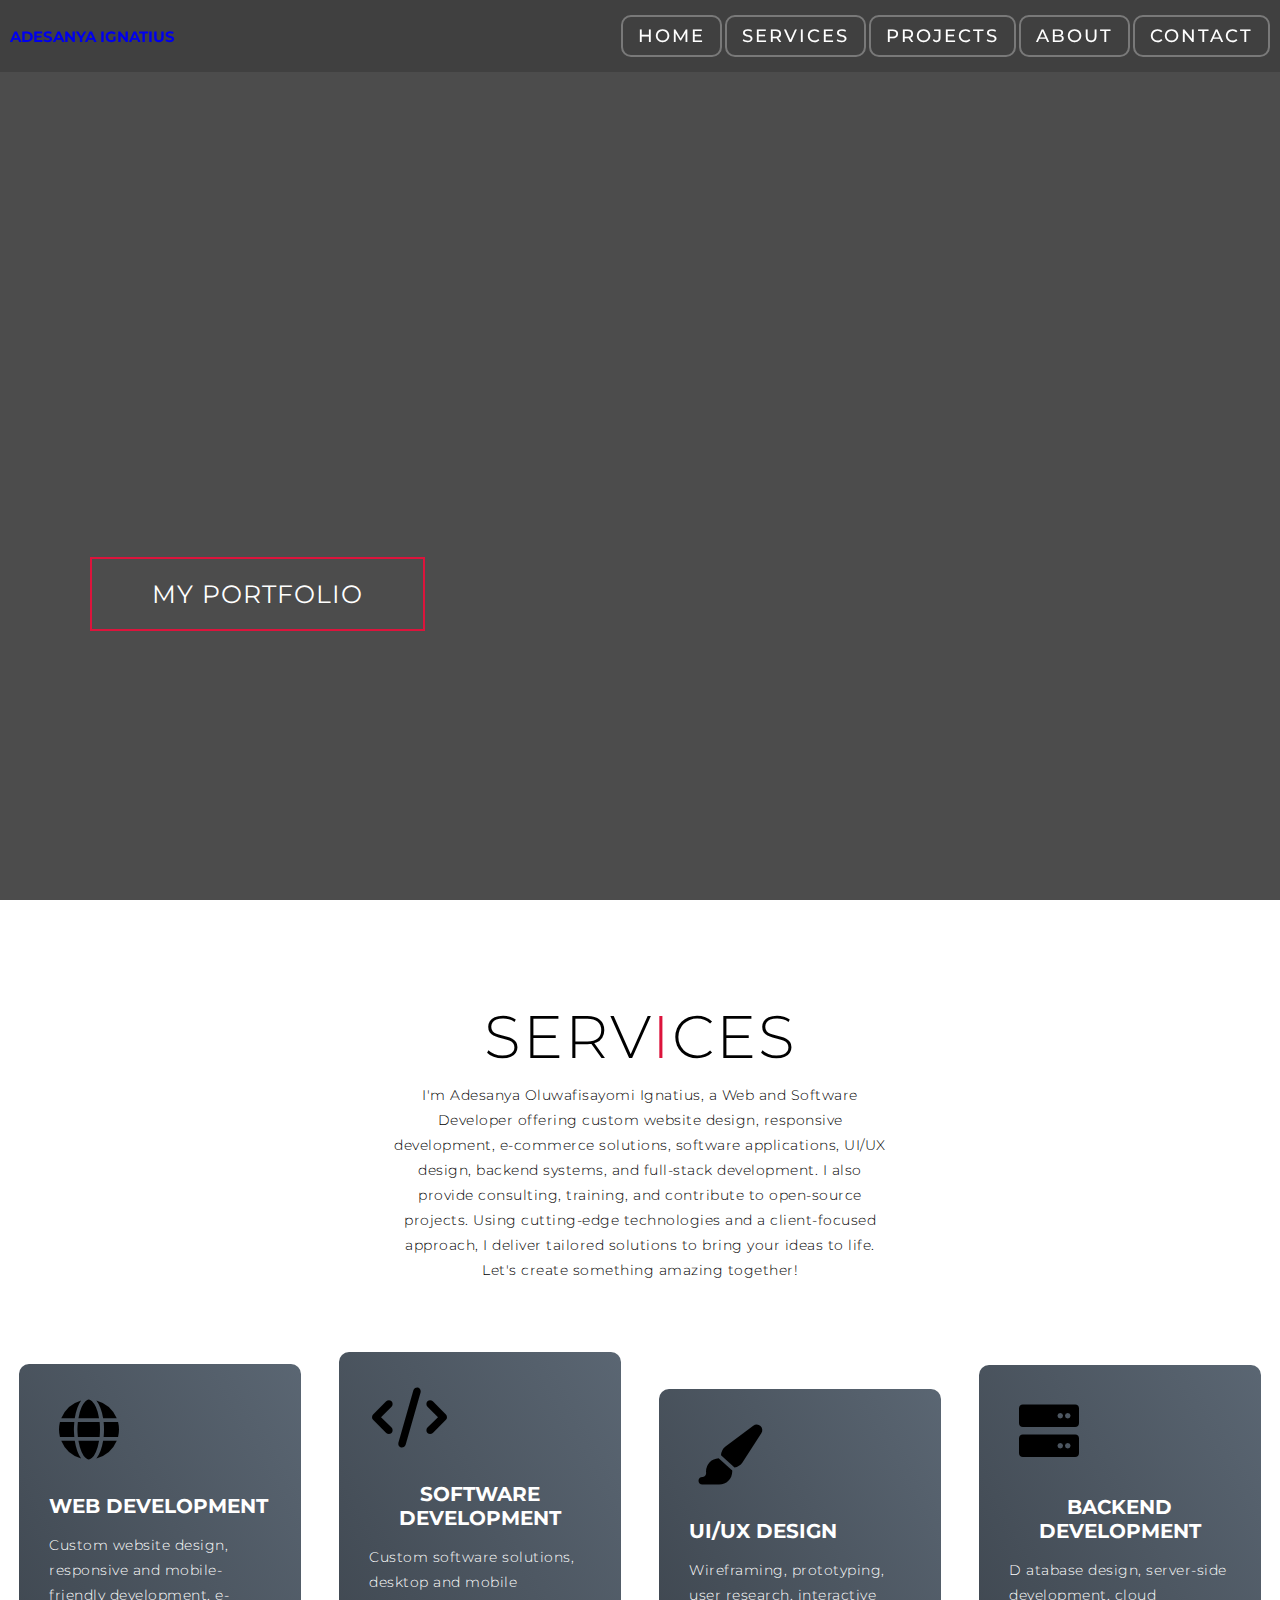
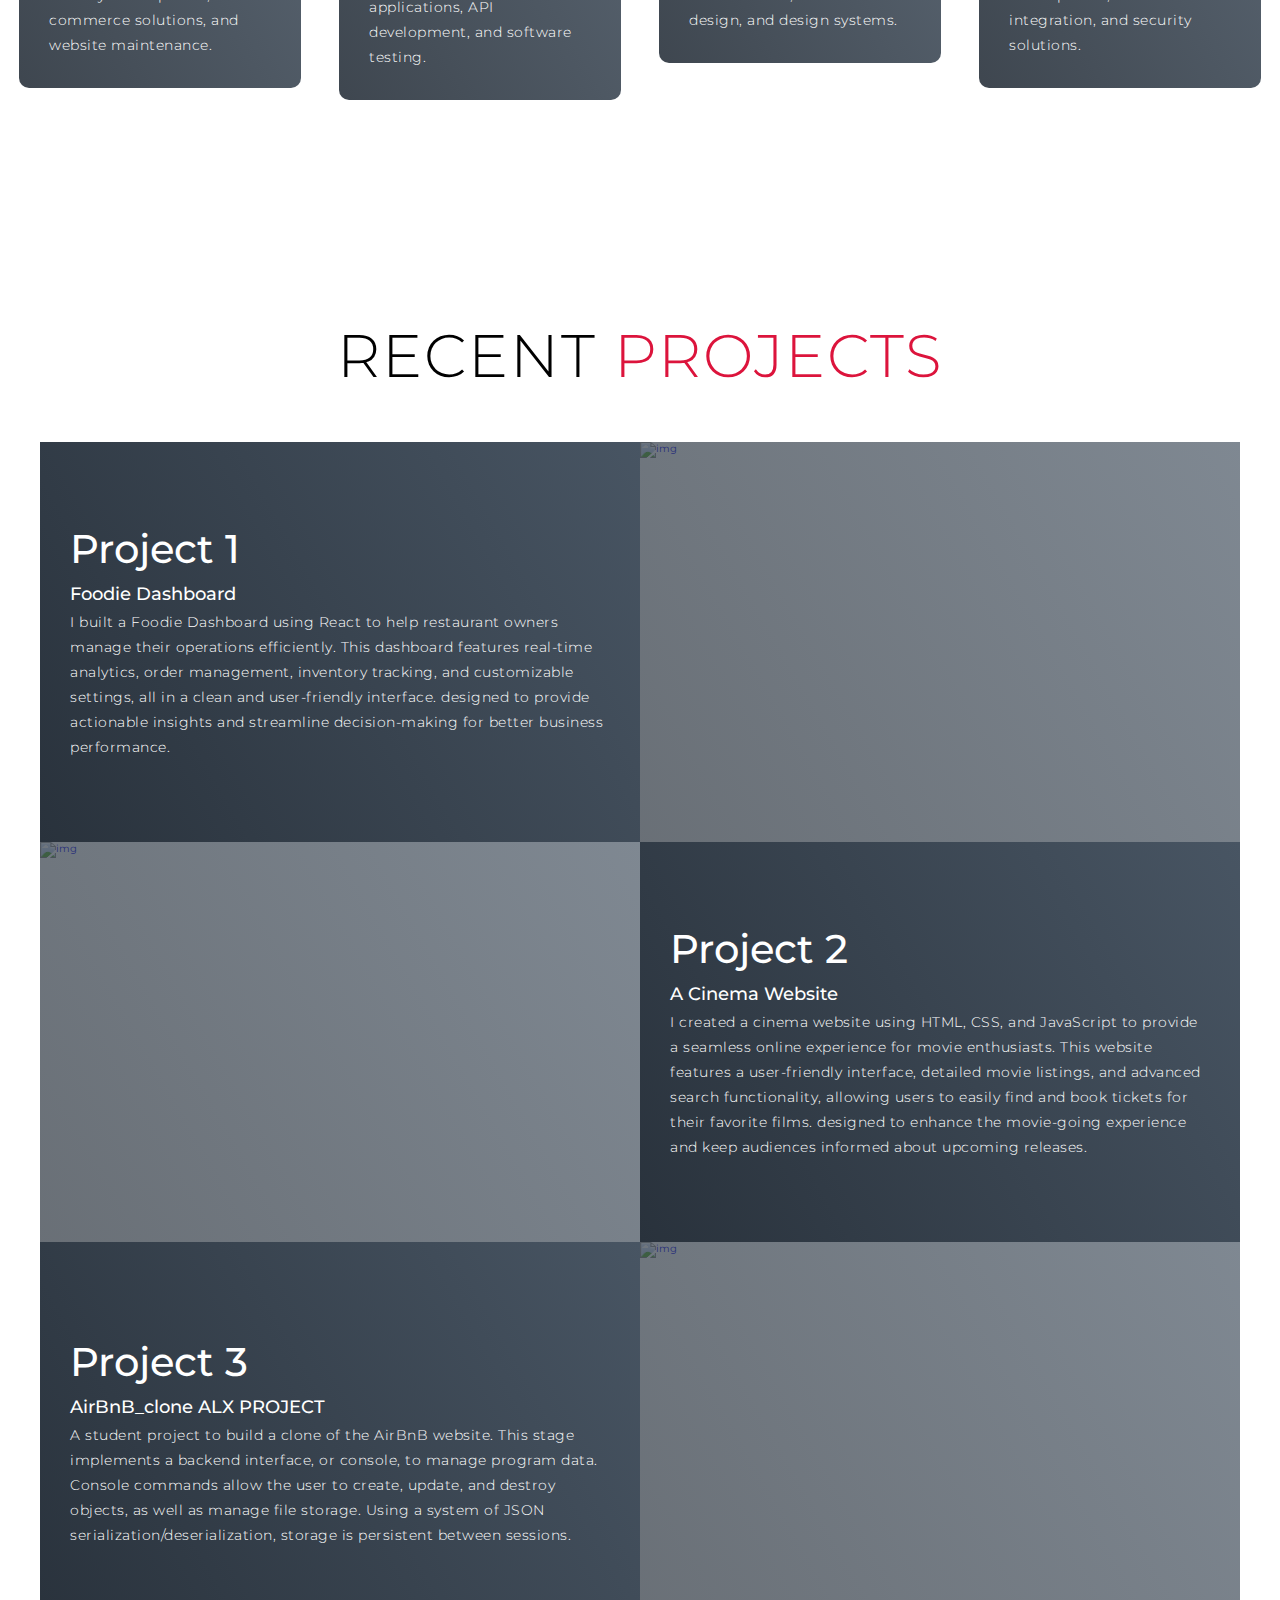
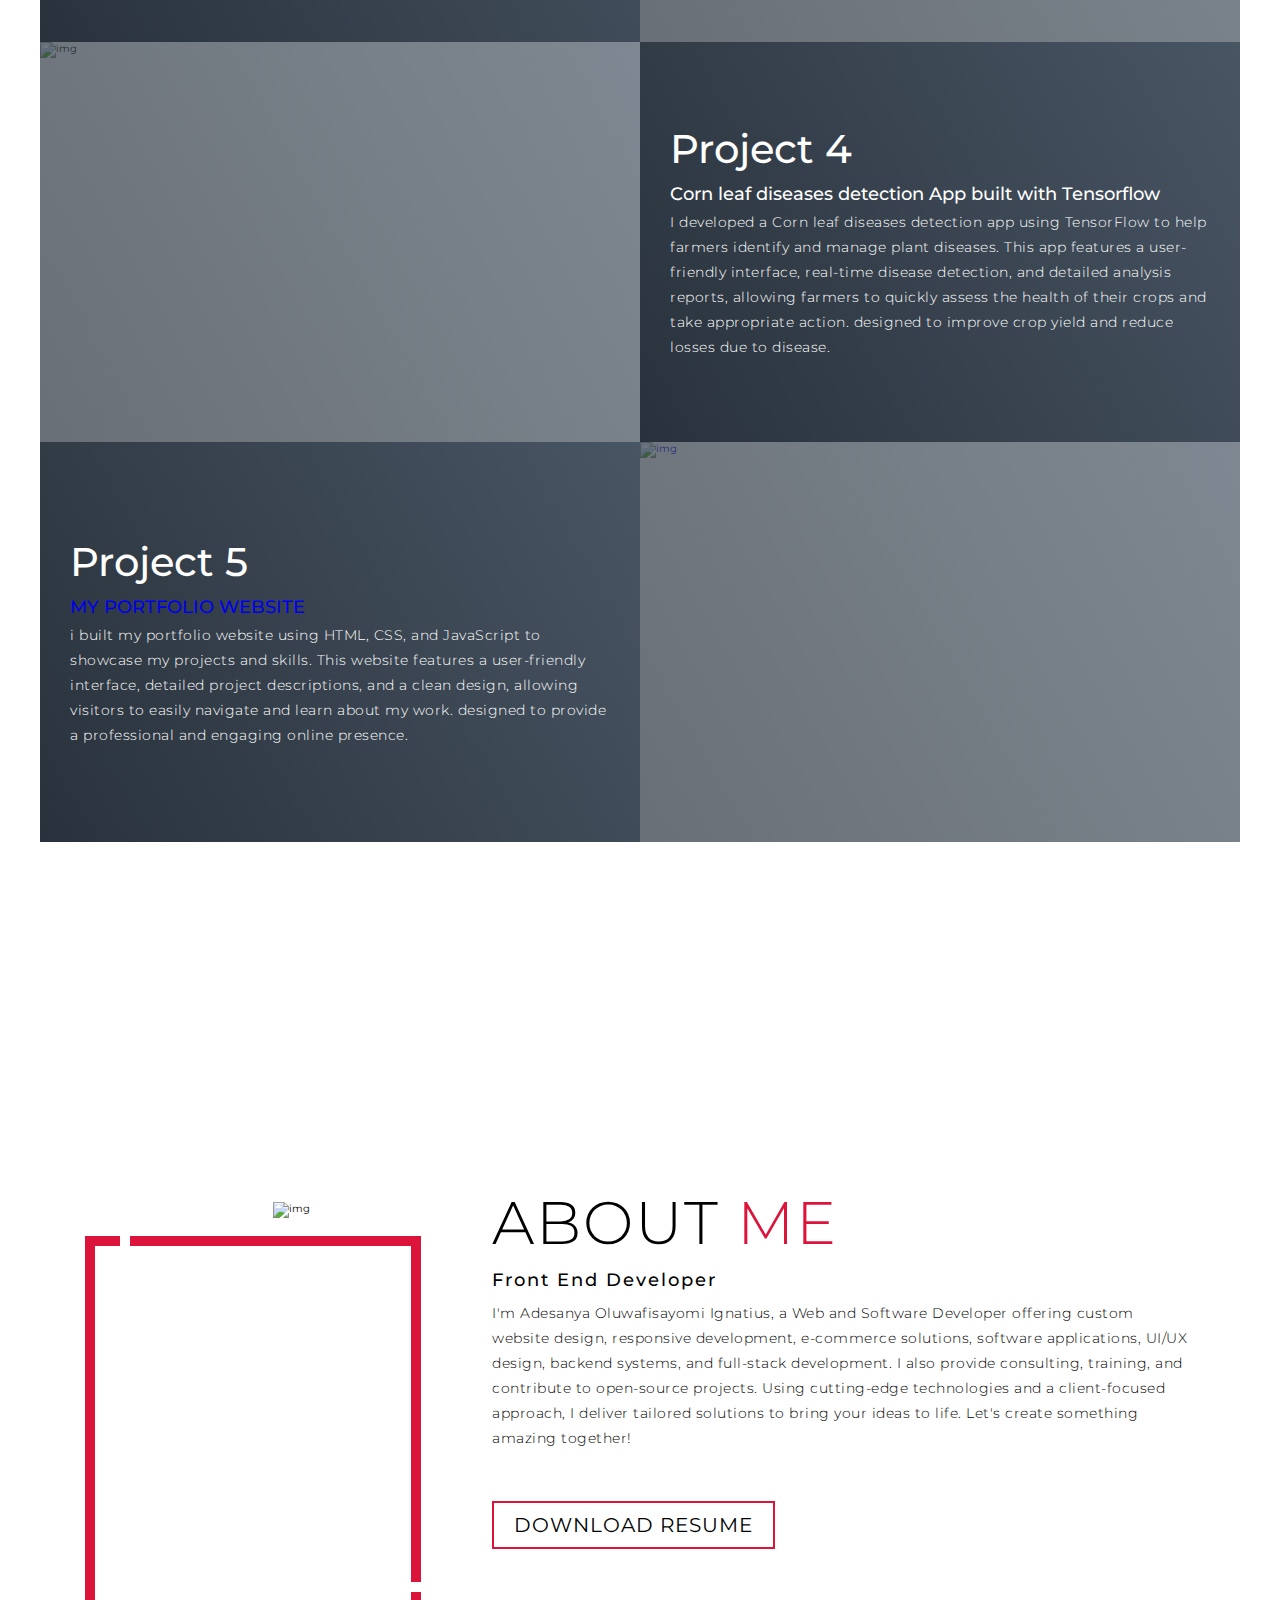
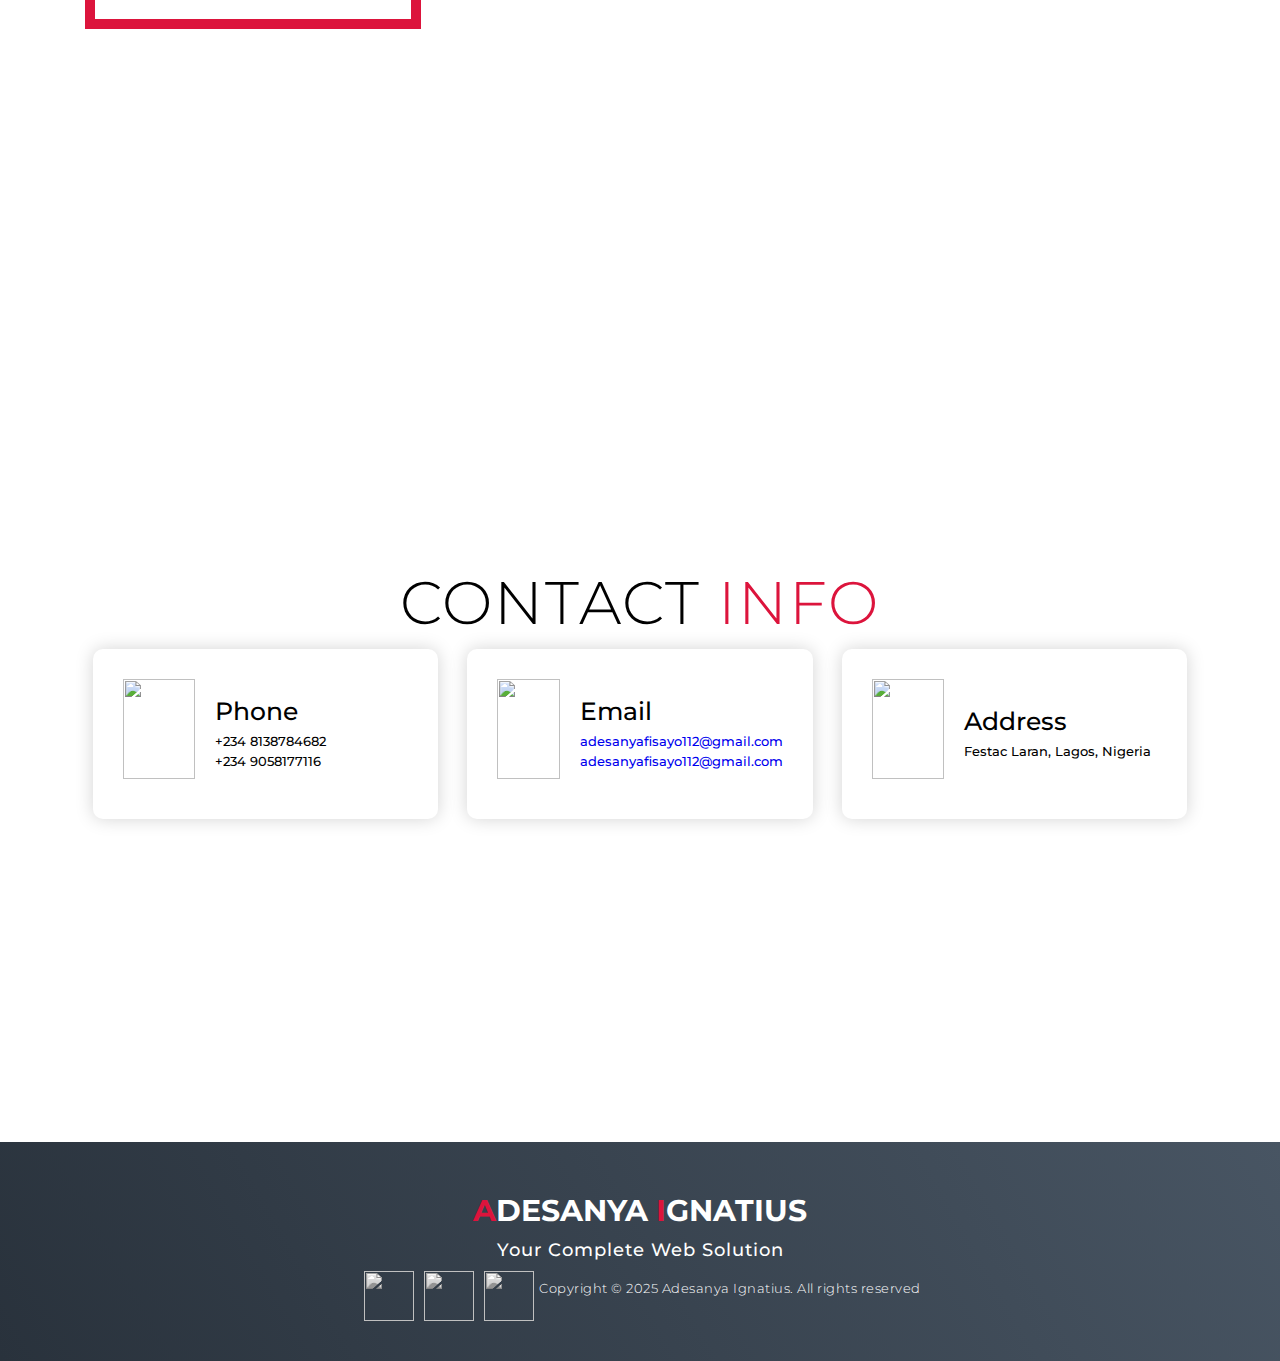
==== index.html @ ddc1a71b "Add files via upload" ====
<!DOCTYPE html>
<html lang="en">

<head>
  <meta charset="UTF-8">
  <meta name="viewport" content="width=device-width, initial-scale=1.0">
  <link rel="stylesheet" href="style.css">
  <link rel="stylesheet" href="https://cdnjs.cloudflare.com/ajax/libs/font-awesome/6.0.0-beta3/css/all.min.css">
  <title>My Website</title>
</head>

<body>
  <!-- Header -->
  <section id="header">
    <div class="header container">
      <div class="nav-bar">
        <div class="brand">
          <a href="#hero">
            <h2 class="namer">ADESANYA IGNATIUS</h2>
          </a>
        </div>
        <div class="nav-list">
          <div class="hamburger">
            <div class="bar">
              
            </div>
          </div>
          <ul>
            <li><a href="#hero" data-after="Home">Home</a></li>
            <li><a href="#services" data-after="Service">Services</a></li>
            <li><a href="#projects" data-after="Projects">Projects</a></li>
            <li><a href="#about" data-after="About">About</a></li>
            <li><a href="#contact" data-after="Contact">Contact</a></li>
          </ul>
        </div>
      </div>
    </div>
  </section>
  <!-- End Header -->


  <!-- Hero Section  -->
  <section id="hero">
    <div class="hero container">
      <div>
        <h1>Hello, <span></span></h1>
        <h1>My Name is <span></span></h1>
        <h1>Adesanya Ignatius</h1>
        <a href="#projects" type="button" class="cta">My Portfolio</a>
      </div>
    </div>
  </section>
  <!-- End Hero Section  -->

  <!-- Service Section -->
  <section id="services">
    <div class="services container">
      <div class="service-top">
        <h1 class="section-title">Serv<span>i</span>ces</h1>
        <p>I'm Adesanya Oluwafisayomi Ignatius, a Web and Software Developer offering custom website design, responsive development, e-commerce solutions, software applications, UI/UX design, backend systems, and full-stack development. I also provide consulting, training, and contribute to open-source projects. Using cutting-edge technologies and a client-focused approach, I deliver tailored solutions to bring your ideas to life. Let's create something amazing together!</p>
      </div>
      <div class="service-bottom">
        <div class="service-item">
          <div class="icon-container">
            <div class="icon" style="font-size: 6em;"><i class="fas fa-globe"></i></div>
          </div>
          <h2>Web Development</h2>
          <p>Custom website design, responsive and mobile-friendly development, e-commerce solutions, and website maintenance.</p>
        </div>
          <div class="service-item">
            <div class="icon" style="font-size: 6em;"><i class="fas fa-code"></i></div>
            <h2>Software Development</h2>
            <p>Custom software solutions, desktop and mobile applications, API development, and software testing.</p>
          </div>
        <div class="service-item">
          <div class="icon" style="font-size: 6em;"><i class="fas fa-paint-brush"></i></div>
          <h2>UI/UX Design</h2>
          <p>Wireframing, prototyping, user research, interactive design, and design systems.</p>
        </div>
        <div class="service-item">
          <div class="icon" style="font-size: 6em;"><i class="fas fa-server"></i></div>
          <h2>Backend Development</h2>
          <p>D  atabase design, server-side development, cloud integration, and security solutions.</p>
        </div>
      </div>
    </div>
  </section>
  <!-- End Service Section -->

  <!-- Projects Section -->
  <section id="projects">
    <div class="projects container">
      <div class="projects-header">
        <h1 class="section-title">Recent <span>Projects</span></h1>
      </div>
      <div class="all-projects">
        <div class="project-item">
          <div class="project-info">
            <h1>Project 1</h1>
            <h2>Foodie Dashboard</h2>
            <p>I built a Foodie Dashboard using React to help restaurant owners manage their operations efficiently. This dashboard features real-time analytics, order management, inventory tracking, and customizable settings, all in a clean and user-friendly interface. <span>designed to provide actionable insights and streamline decision-making for better business performance.</span></p>
          </div>
          <div class="project-img">
            <a href="https://goggle.com"><img src="./img/img-3.png" alt="img"></a>
          </div>
        </div>
        <div class="project-item">
          <div class="project-info">
            <h1>Project 2</h1>
            <h2>A Cinema Website</h2>
            <p>I created a cinema website using HTML, CSS, and JavaScript to provide a seamless online experience for movie enthusiasts. This website features a user-friendly interface, detailed movie listings, and advanced search functionality, allowing users to easily find and book tickets for their favorite films. <span>designed to enhance the movie-going experience and keep audiences informed about upcoming releases.</span></p>
          </div>
          <div class="project-img">
            <a href="https://goggle.com"><img src="./img/img-5.png" alt="img"></a>
          </div>
        </div>
        <div class="project-item">
          <div class="project-info">
            <h1>Project 3</h1>
            <h2>AirBnB_clone ALX PROJECT</h2>
            <p>A student project to build a clone of the AirBnB website. This stage implements a backend interface, or console, to manage program data. Console commands allow the user to create, update, and destroy objects, as well as manage file storage. Using a system of JSON serialization/deserialization, storage is persistent between sessions.</p>
          </div>
          <div class="project-img">
            <a href="https://goggle.com"><img src="./img/IMAGE-7.png" alt="img"></a>
          </div>
        </div>
        <div class="project-item">
          <div class="project-info">
            <h1>Project 4</h1>
            <h2>Corn leaf diseases detection App built with Tensorflow</h2>
            <p>I developed a Corn leaf diseases detection app using TensorFlow to help farmers identify and manage plant diseases. This app features a user-friendly interface, real-time disease detection, and detailed analysis reports, allowing farmers to quickly assess the health of their crops and take appropriate action. <span>designed to improve crop yield and reduce losses due to disease.</span></p>
          </div>
          <div class="project-img">
            <img src="./img/img-1.png" alt="img">
          </div>
        </div>
        <div class="project-item">
          <div class="project-info">
            <h1>Project 5</h1>
            <h2><a href="https://github.com/adesanya221/My-portfolio" target="_blank">MY PORTFOLIO WEBSITE</a></h2>
              <p>i built my portfolio website using HTML, CSS, and JavaScript to showcase my projects and skills. This website features a user-friendly interface, detailed project descriptions, and a clean design, allowing visitors to easily navigate and learn about my work. <span>designed to provide a professional and engaging online presence.</span></p>
          </div>
          <div class="project-img">
            <a href="https://github.com/yourusername/your-repo-name" target="_blank"><img src="./img/img-1.png" alt="img"></a>
          </div>
        </div>
      </div>
    </div>
  </section>
  <!-- End Projects Section -->

  <!-- About Section -->
  <section id="about">
    <div class="about container">
      <div class="col-left">
        <div class="about-img">
          <img src="./img/Snapchat-1793358084.jpg" alt="img">
        </div>
      </div>
      <div class="col-right">
        <h1 class="section-title">About <span>me</span></h1>
        <h2>Front End Developer</h2>
        <p>I'm Adesanya Oluwafisayomi Ignatius, a Web and Software Developer offering custom website design, responsive development, e-commerce solutions, software applications, UI/UX design, backend systems, and full-stack development. I also provide consulting, training, and contribute to open-source projects. Using cutting-edge technologies and a client-focused approach, I deliver tailored solutions to bring your ideas to life. Let's create something amazing together!</p>
        <a href="./resume/ADESANYA_OLUWAFISAYOMI_CURRICULUM VITAE.pdf" class="cta" download>Download Resume</a>
      </div>
    </div>
  </section>
  <!-- End About Section -->

  <!-- Contact Section -->
  <section id="contact">
    <div class="contact container">
      <div>
        <h1 class="section-title">Contact <span>info</span></h1>
      </div>
      <div class="contact-items">
        <div class="contact-item">
          <div class="icon"><img src="https://img.icons8.com/bubbles/100/000000/phone.png" /></div>
          <div class="contact-info">
            <h1>Phone</h1>
            <h2>+234 8138784682</h2>
            <h2>+234 9058177116</h2>
          </div>
        </div>
        <div class="contact-item">
          <div class="icon"><img src="https://img.icons8.com/bubbles/100/000000/new-post.png" /></div>
          <div class="contact-info">
            <h1>Email</h1>
            <h2><a href="mailto:adesanyafisayo112@gmail.com">adesanyafisayo112@gmail.com</a></h2>
            <h2><a href="mailto:adesanyafisayo112@gmail.com">adesanyafisayo112@gmail.com</a></h2>
          </div>
        </div>
        <div class="contact-item">
          <div class="icon"><img src="https://img.icons8.com/bubbles/100/000000/map-marker.png" /></div>
          <div class="contact-info">
            <h1>Address</h1>
            <h2>Festac Laran, Lagos, Nigeria</h2>
          </div>
        </div>
      </div>
    </div>
  </section>
  <!-- End Contact Section -->

  <!-- Footer -->
  <section id="footer">
    <div class="footer container">
      <div class="brand">
        <h1><span>A</span>desanya <span>I</span>gnatius</h1>
      </div>
      <h2>Your Complete Web Solution</h2>
      <div class="social-icon">
        <div class="social-item">
          <a href="https://www.linkedin.com/in/oluwafisayomi-adesanya-09452922b/"><img src="https://img.icons8.com/bubbles/100/000000/linkedin.png" /></a>
        </div>
        <div class="social-item">
          <a href="https://www.instagram.com/ignat.ius1/"><img src="https://img.icons8.com/bubbles/100/000000/instagram-new.png" /></a>
        </div>
        <div class="social-item">
          <a href="https://x.com/Oluwafisay16955"><img src="https://img.icons8.com/bubbles/100/000000/x.png" /></a>
        </div>
       
      <p>Copyright © 2025 Adesanya Ignatius. All rights reserved</p>
    </div>
  </section>
  <!-- End Footer -->
  <script src="./app.js"></script>
</body>

</html>
---- style.css ----
@import 'https://fonts.googleapis.com/css?family=Montserrat:300, 400, 700&display=swap';
* {
	padding: 0;
	margin: 0;
	box-sizing: border-box;
}
html {
	font-size: 10px;
	font-family: 'Montserrat', sans-serif;
	scroll-behavior: smooth;
}
a {
	text-decoration: none;
}
	.namer{
		text-decoration: none;
	}
.container {
	min-height: 100vh;
	width: 100%;
	display: flex;
	align-items: center;
	justify-content: center;
}
img {
	height: 100%;
	width: 100%;
	object-fit: cover;
}
p {
	color: black;
	font-size: 1.4rem;
	margin-top: 5px;
	line-height: 2.5rem;
	font-weight: 300;
	letter-spacing: 0.05rem;
}
.section-title {
	font-size: 4rem;
	font-weight: 300;
	color: black;
	margin-bottom: 10px;
	text-transform: uppercase;
	letter-spacing: 0.2rem;
	text-align: center;
}
.section-title span {
	color: crimson;
}

.cta {
	display: inline-block;
	padding: 10px 30px;
	color: white;
	background-color: transparent;
	border: 2px solid crimson;
	font-size: 2rem;
	text-transform: uppercase;
	letter-spacing: 0.1rem;
	margin-top: 30px;
	transition: 0.3s ease;
	transition-property: background-color, color;
}
.cta:hover {
	color: white;
	background-color: crimson;
}
.brand h1 {
	font-size: 3rem;
	text-transform: uppercase;
	color: white;
}
.brand h1 span {
	color: crimson;
}

/* Header section */
#header {
	position: fixed;
	z-index: 1000;
	left: 0;
	top: 0;
	width: 100vw;
	height: auto;
}
#header .header {
	min-height: 8vh;
	background-color: rgba(31, 30, 30, 0.24);
	transition: 0.3s ease background-color;
}
#header .nav-bar {
	display: flex;
	align-items: center;
	justify-content: space-between;
	width: 100%;
	height: 100%;
	max-width: 1300px;
	padding: 0 10px;
}
#header .nav-list ul {
	list-style: none;
	position: absolute;
	background-color: rgb(31, 30, 30);
	width: 100vw;
	height: 100vh;
	left: 100%;
	top: 0;
	display: flex;
	flex-direction: column;
	justify-content: center;
	align-items: center;
	z-index: 1;
	overflow-x: hidden;
	transition: 0.5s ease left;
}
#header .nav-list ul.active {
	left: 0%;
}
#header .nav-list ul a {
	font-size: 2.5rem;
	font-weight: 500;
	letter-spacing: 0.2rem;
	text-decoration: none;
	color: white;
	text-transform: uppercase;
	padding: 20px;
	display: block;
	border: 2px solid rgba(255, 255, 255, 0.3);
	border-radius: 10px;
	padding: 8px 15px;
}
#header .nav-list ul a::after {
	content: attr(data-after);
	position: absolute;
	top: 50%;
	left: 50%;
	transform: translate(-50%, -50%) scale(0);
	color: rgba(240, 248, 255, 0.021);
	font-size: 13rem;
	letter-spacing: 50px;
	z-index: -1;
	transition: 0.3s ease letter-spacing;
}
#header .nav-list ul li:hover a::after {
	transform: translate(-50%, -50%) scale(1);
	letter-spacing: initial;
}
#header .nav-list ul li:hover a {
	color: crimson;
}
#header .hamburger {
	height: 60px;
	width: 60px;
	display: inline-block;
	border: 3px solid white;
	border-radius: 50%;
	position: relative;
	display: flex;
	align-items: center;
	justify-content: center;
	z-index: 100;
	cursor: pointer;
	transform: scale(0.8);
	margin-right: 20px;
}
#header .hamburger:after {
	position: absolute;
	content: '';
	height: 100%;
	width: 100%;
	border-radius: 50%;
	border: 3px solid white;
	animation: hamburger_puls 1s ease infinite;
}
#header .hamburger .bar {
	height: 2px;
	width: 30px;
	position: relative;
	background-color: white;
	z-index: -1;
}
#header .hamburger .bar::after,
#header .hamburger .bar::before {
	content: '';
	position: absolute;
	height: 100%;
	width: 100%;
	left: 0;
	background-color: white;
	transition: 0.3s ease;
	transition-property: top, bottom;
}
#header .hamburger .bar::after {
	top: 8px;
}
#header .hamburger .bar::before {
	bottom: 8px;
}
#header .hamburger.active .bar::before {
	bottom: 0;
}
#header .hamburger.active .bar::after {
	top: 0;
}
/* End Header section */

/* Hero Section */
#hero {
	background-image: url('./img/1_kJhD4PCaIphZ9G1BG_dtNw.jpg');
	background-size: cover;
	background-position: center;
	position: relative;
	z-index: 1;
}
#hero::after {
	content: '';
	position: absolute;
	left: 0;
	top: 0;
	height: 100%;
	width: 100%;
	background-color: black;
	opacity: 0.7;
	z-index: -1;
}
#hero .hero {
	max-width: 1200px;
	margin: 0 auto;
	padding: 0 50px;
	justify-content: flex-start;
}
#hero h1 {
	display: block;
	width: fit-content;
	font-size: 4rem;
	position: relative;
	color: transparent;
	animation: text_reveal 0.5s ease forwards;
	animation-delay: 1s;
}
#hero h1:nth-child(1) {
	animation-delay: 1s;
}
#hero h1:nth-child(2) {
	animation-delay: 2s;
}
#hero h1:nth-child(3) {
	animation: text_reveal_name 0.5s ease forwards;
	animation-delay: 3s;
}
#hero h1 span {
	position: absolute;
	top: 0;
	left: 0;
	height: 100%;
	width: 0;
	background-color: crimson;
	animation: text_reveal_box 1s ease;
	animation-delay: 0.5s;
}
#hero h1:nth-child(1) span {
	animation-delay: 0.5s;
}
#hero h1:nth-child(2) span {
	animation-delay: 1.5s;
}
#hero h1:nth-child(3) span {
	animation-delay: 2.5s;
}

/* End Hero Section */

/* Services Section */
#services .services {
	flex-direction: column;
	text-align: center;
	max-width: 1500px;
	margin: 0 auto;
	padding: 100px 0;
}
#services .service-top {
	max-width: 500px;
	margin: 0 auto;
}
#services .service-bottom {
	display: flex;
	align-items: center;
	justify-content: center;
	flex-wrap: wrap;
	margin-top: 50px;
}
#services .service-item {
	flex-basis: 80%;
	display: flex;
	align-items: flex-start;
	justify-content: center;
	flex-direction: column;
	padding: 30px;
	border-radius: 10px;
	background-image: url(./img/tech.png);
	background-size: cover;
	margin: 10px 5%;
	position: relative;
	z-index: 1;
	overflow: hidden;
}
#services .service-item::after {
	content: '';
	position: absolute;
	left: 0;
	top: 0;
	height: 100%;
	width: 100%;
	background-image: linear-gradient(60deg, #29323c 0%, #485563 100%);
	opacity: 0.9;
	z-index: -1;
}
#services .service-bottom .icon {
	height: 80px;
	width: 80px;
	margin-bottom: 20px;
}
#services .service-item h2 {
	font-size: 2rem;
	color: white;
	margin-bottom: 10px;
	text-transform: uppercase;
}
#services .service-item p {
	color: white;
	text-align: left;
}
/* End Services Section */

/* Projects section */
#projects .projects {
	flex-direction: column;
	max-width: 1200px;
	margin: 0 auto;
	padding: 100px 0;
}
#projects .projects-header h1 {
	margin-bottom: 50px;
}
#projects .all-projects {
	display: flex;
	align-items: center;
	justify-content: center;
	flex-direction: column;
}
#projects .project-item {
	display: flex;
	align-items: center;
	justify-content: center;
	flex-direction: column;
	width: 80%;
	margin: 20px auto;
	overflow: hidden;
	border-radius: 10px;
}
#projects .project-info {
	padding: 30px;
	flex-basis: 50%;
	height: 100%;
	display: flex;
	align-items: flex-start;
	justify-content: center;
	flex-direction: column;
	background-image: linear-gradient(60deg, #29323c 0%, #485563 100%);
	color: white;
}
#projects .project-info h1 {
	font-size: 4rem;
	font-weight: 500;
}
#projects .project-info h2 {
	font-size: 1.8rem;
	font-weight: 500;
	margin-top: 10px;
}
#projects .project-info p {
	color: white;
}
#projects .project-img {
	flex-basis: 50%;
	height: 300px;
	overflow: hidden;
	position: relative;
}
#projects .project-img:after {
	content: '';
	position: absolute;
	left: 0;
	top: 0;
	height: 100%;
	width: 100%;
	background-image: linear-gradient(60deg, #29323c 0%, #485563 100%);
	opacity: 0.7;
}
#projects .project-img img {
	transition: 0.3s ease transform;
}
#projects .project-item:hover .project-img img {
	transform: scale(1.1);
}
/* End Projects section */

/* About Section */
#about .about {
	flex-direction: column-reverse;
	text-align: center;
	max-width: 1200px;
	margin: 0 auto;
	padding: 100px 20px;
}
#about .col-left {
	width: 250px;
	height: 360px;
}
#about .col-right {
	width: 100%;
}
#about .col-right h2 {
	font-size: 1.8rem;
	font-weight: 500;
	letter-spacing: 0.2rem;
	margin-bottom: 10px;
}
#about .col-right p {
	margin-bottom: 20px;
}
#about .col-right .cta {
	color: black;
	margin-bottom: 50px;
	padding: 10px 20px;
	font-size: 2rem;
}
#about .col-left .about-img {
	height: 100%;
	width: 100%;
	position: relative;
	border: 10px solid white;
}
#about .col-left .about-img::after {
	content: '';
	position: absolute;
	left: -33px;
	top: 19px;
	height: 98%;
	width: 98%;
	border: 7px solid crimson;
	z-index: -1;
}
/* End About Section */

/* contact Section */
#contact .contact {
	flex-direction: column;
	max-width: 1200px;
	margin: 0 auto;
	width: 90%;
}
#contact .contact-items {
	/* max-width: 400px; */
	width: 100%;
}
#contact .contact-item {
	width: 80%;
	padding: 20px;
	text-align: center;
	border-radius: 10px;
	padding: 30px;
	margin: 30px;
	display: flex;
	justify-content: center;
	align-items: center;
	flex-direction: column;
	box-shadow: 0px 0px 18px 0 #0000002c;
	transition: 0.3s ease box-shadow;
}
#contact .contact-item:hover {
	box-shadow: 0px 0px 5px 0 #0000002c;
}
#contact .icon {
	width: 70px;
	margin: 0 auto;
	margin-bottom: 10px;
}
#contact .contact-info h1 {
	font-size: 2.5rem;
	font-weight: 500;
	margin-bottom: 5px;
}
#contact .contact-info h2 {
	font-size: 1.3rem;
	line-height: 2rem;
	font-weight: 500;
}
/*End contact Section */

/* Footer */
#footer {
	background-image: linear-gradient(60deg, #29323c 0%, #485563 100%);
}
#footer .footer {
	min-height: 200px;
	flex-direction: column;
	padding-top: 50px;
	padding-bottom: 10px;
}
#footer h2 {
	color: white;
	font-weight: 500;
	font-size: 1.8rem;
	letter-spacing: 0.1rem;
	margin-top: 10px;
	margin-bottom: 10px;
}
#footer .social-icon {
	display: flex;
	margin-bottom: 30px;
}
#footer .social-item {
	height: 50px;
	width: 50px;
	margin: 0 5px;
}
#footer .social-item img {
	filter: grayscale(1);
	transition: 0.3s ease filter;
}
#footer .social-item:hover img {
	filter: grayscale(0);
}
#footer p {
	color: white;
	font-size: 1.3rem;
}
/* End Footer */

/* Keyframes */
@keyframes hamburger_puls {
	0% {
		opacity: 1;
		transform: scale(1);
	}
	100% {
		opacity: 0;
		transform: scale(1.4);
	}
}
@keyframes text_reveal_box {
	50% {
		width: 100%;
		left: 0;
	}
	100% {
		width: 0;
		left: 100%;
	}
}
@keyframes text_reveal {
	100% {
		color: white;
	}
}
@keyframes text_reveal_name {
	100% {
		color: crimson;
		font-weight: 500;
	}
}
/* End Keyframes */

/* Media Query For Tablet */
@media only screen and (min-width: 768px) {
	.cta {
		font-size: 2.5rem;
		padding: 20px 60px;
	}
	h1.section-title {
		font-size: 6rem;
	}

	/* Hero */
	#hero h1 {
		font-size: 7rem;
	}
	/* End Hero */

	/* Services Section */
	#services .service-bottom .service-item {
		flex-basis: 45%;
		margin: 2.5%;
	}
	/* End Services Section */

	/* Project */
	#projects .project-item {
		flex-direction: row;
	}
	#projects .project-item:nth-child(even) {
		flex-direction: row-reverse;
	}
	#projects .project-item {
		height: 400px;
		margin: 0;
		width: 100%;
		border-radius: 0;
	}
	#projects .all-projects .project-info {
		height: 100%;
	}
	#projects .all-projects .project-img {
		height: 100%;
	}
	/* End Project */

	/* About */
	#about .about {
		flex-direction: row;
	}
	#about .col-left {
		width: 600px;
		height: 400px;
		padding-left: 60px;
	}
	#about .about .col-left .about-img::after {
		left: -45px;
		top: 34px;
		height: 98%;
		width: 98%;
		border: 10px solid crimson;
	}
	#about .col-right {
		text-align: left;
		padding: 30px;
	}
	#about .col-right h1 {
		text-align: left;
	}
	/* End About */

	/* contact  */
	#contact .contact {
		flex-direction: column;
		padding: 100px 0;
		align-items: center;
		justify-content: center;
		min-width: 20vh;
	}
	#contact .contact-items {
		width: 100%;
		display: flex;
		flex-direction: row;
		justify-content: space-evenly;
		margin: 0;
	}
	#contact .contact-item {
		width: 30%;
		margin: 0;
		flex-direction: row;
	}
	#contact .contact-item .icon {
		height: 100px;
		width: 100px;
	}
	#contact .contact-item .icon img {
		object-fit: contain;
	}
	#contact .contact-item .contact-info {
		width: 100%;
		text-align: left;
		padding-left: 20px;
	}
	/* End contact  */
}
/* End Media Query For Tablet */

/* Media Query For Desktop */
@media only screen and (min-width: 1200px) {
	/* header */
	#header .hamburger {
		display: none;
	}
	#header .nav-list ul {
		position: initial;
		display: block;
		height: auto;
		width: fit-content;
		background-color: transparent;
	}
	#header .nav-list ul li {
		display: inline-block;
	}
	#header .nav-list ul li a {
		font-size: 1.8rem;
	}
	#header .nav-list ul a:after {
		display: none;
	}
	/* End header */

	#services .service-bottom .service-item {
		flex-basis: 22%;
		margin: 1.5%;
	}
}
/* End  Media Query For Desktop */
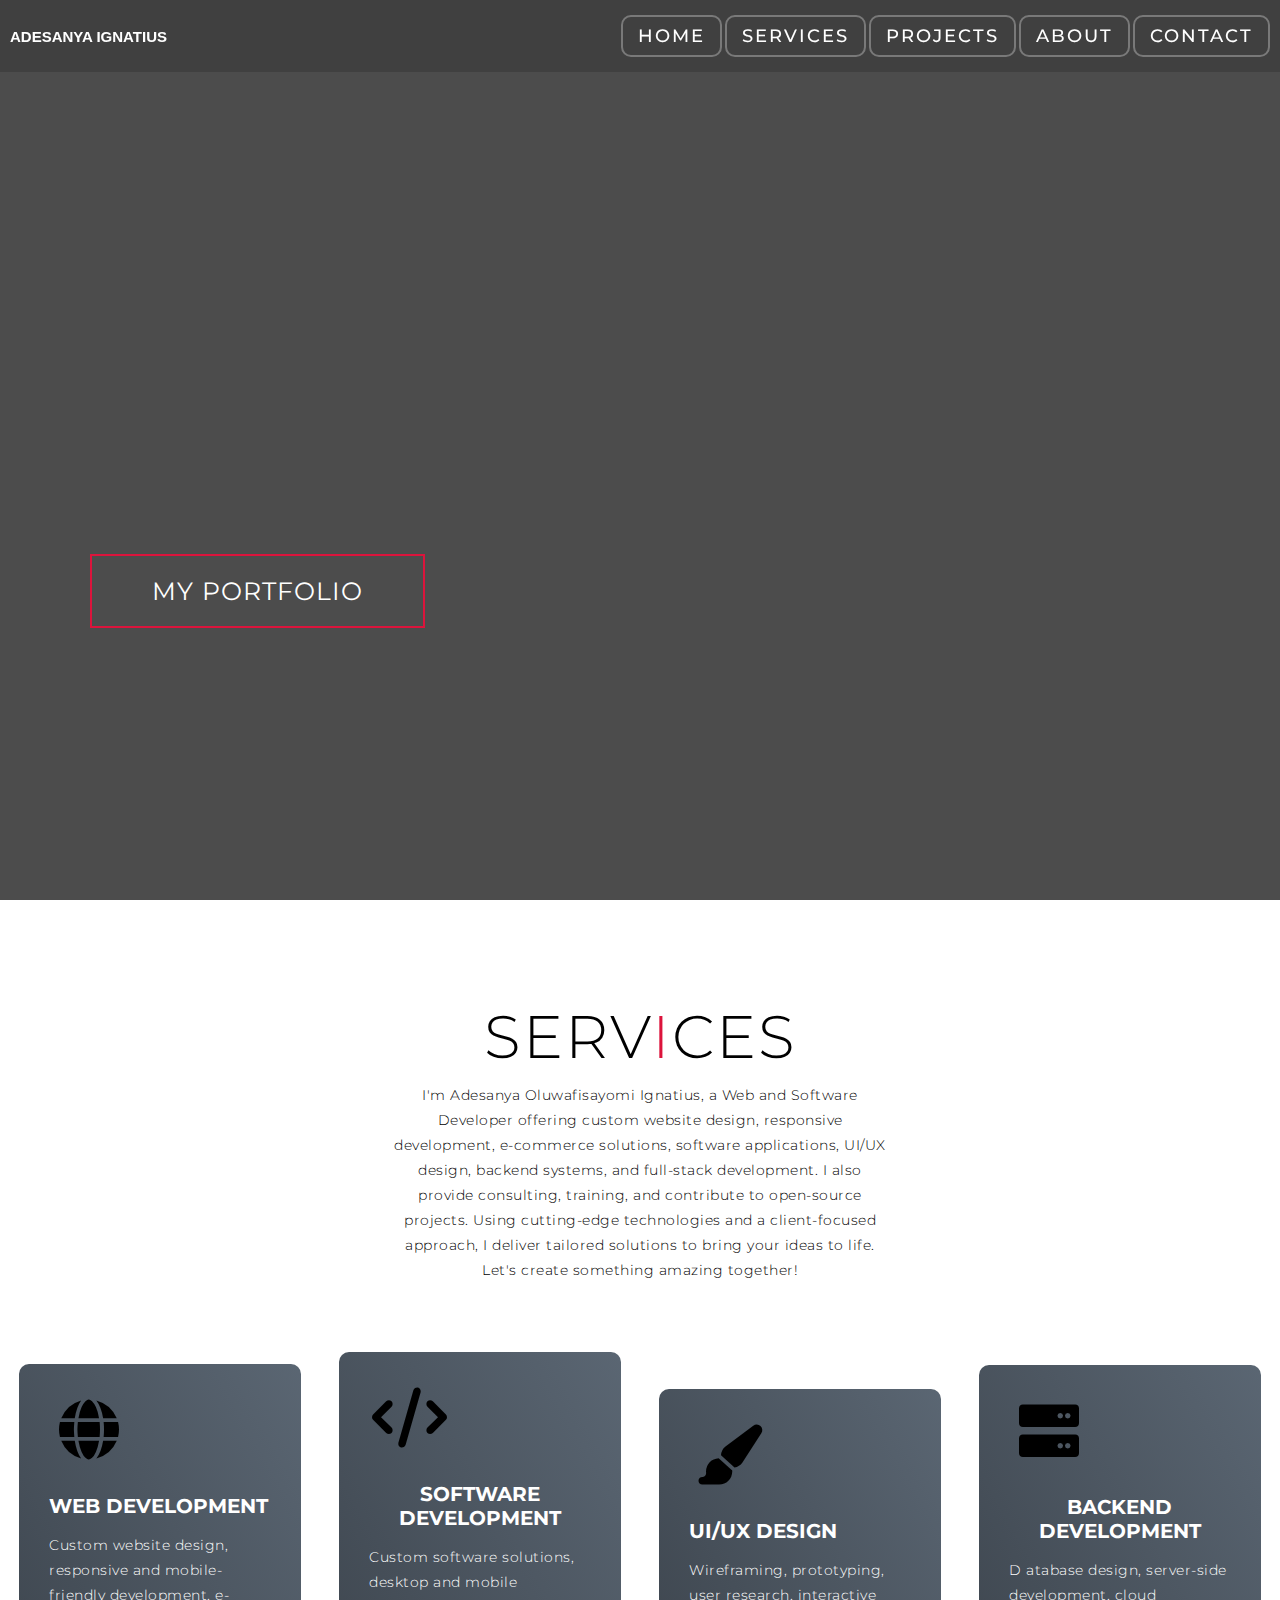
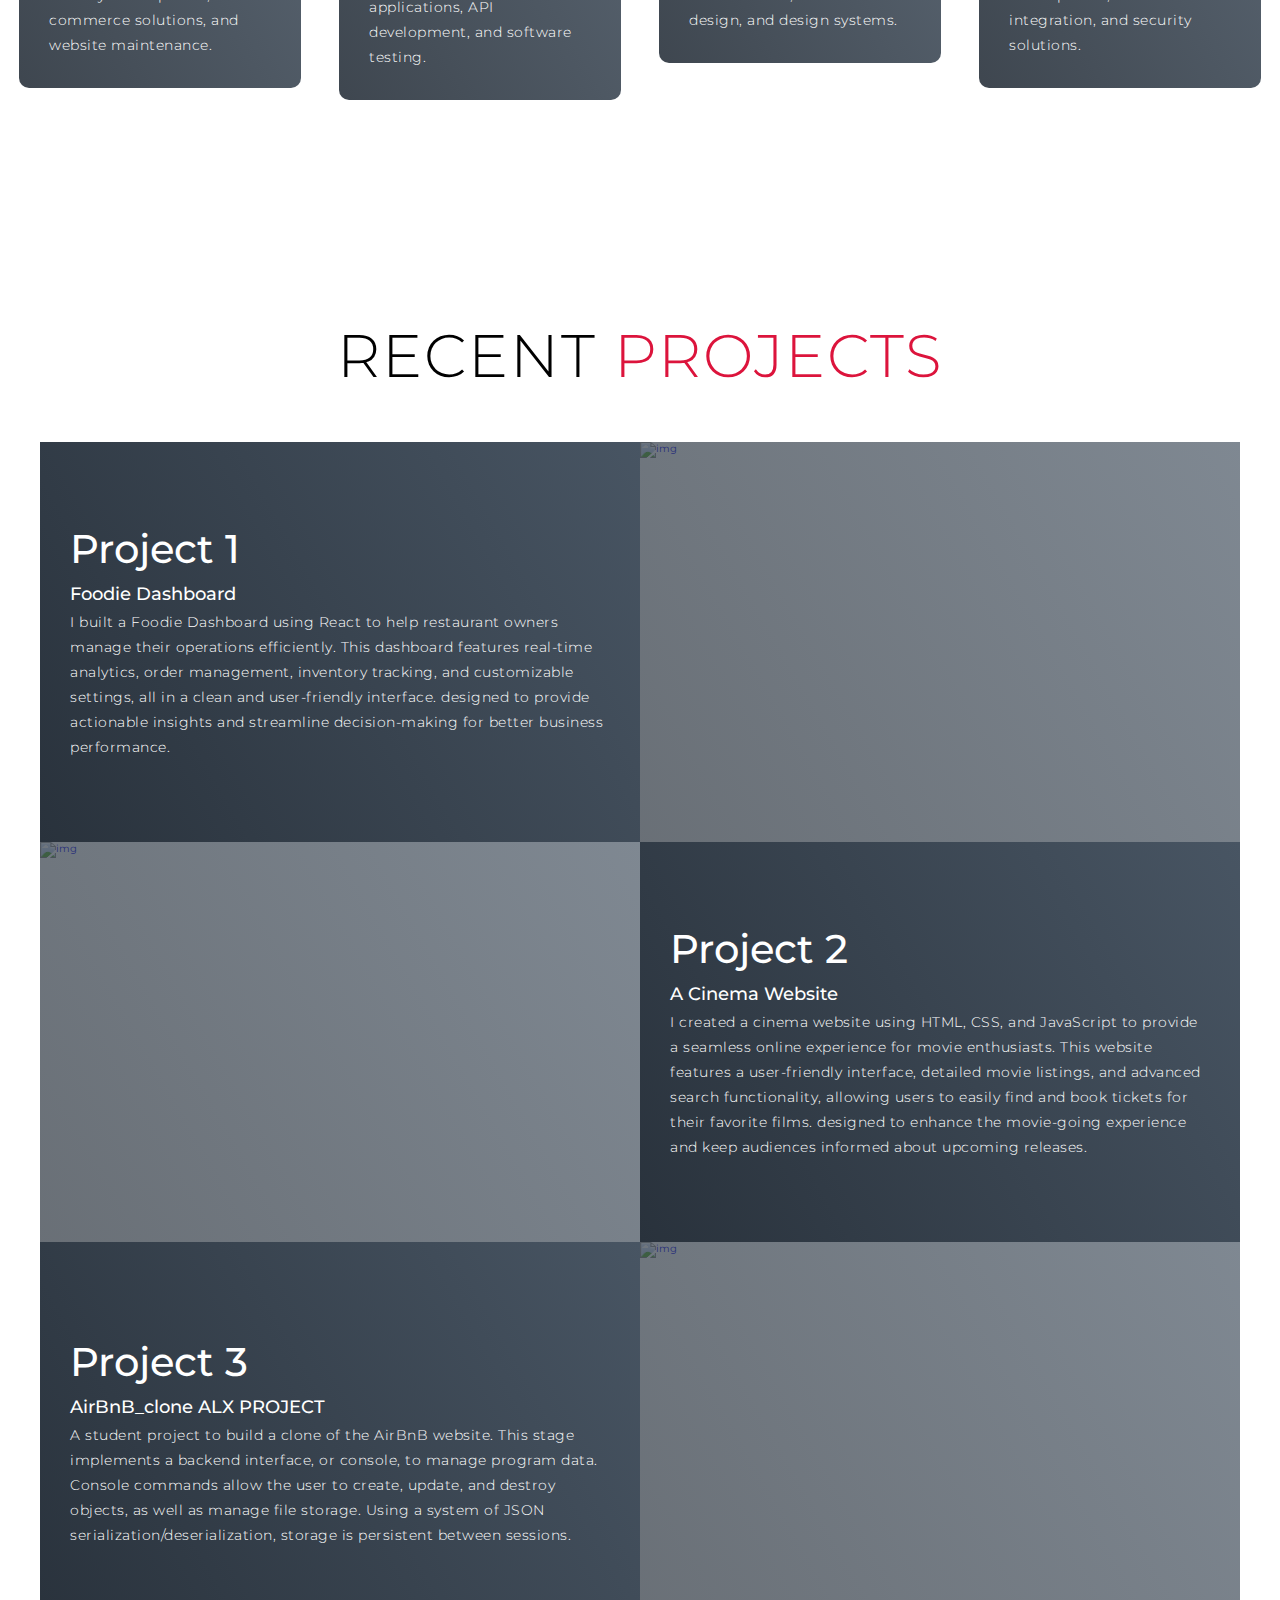
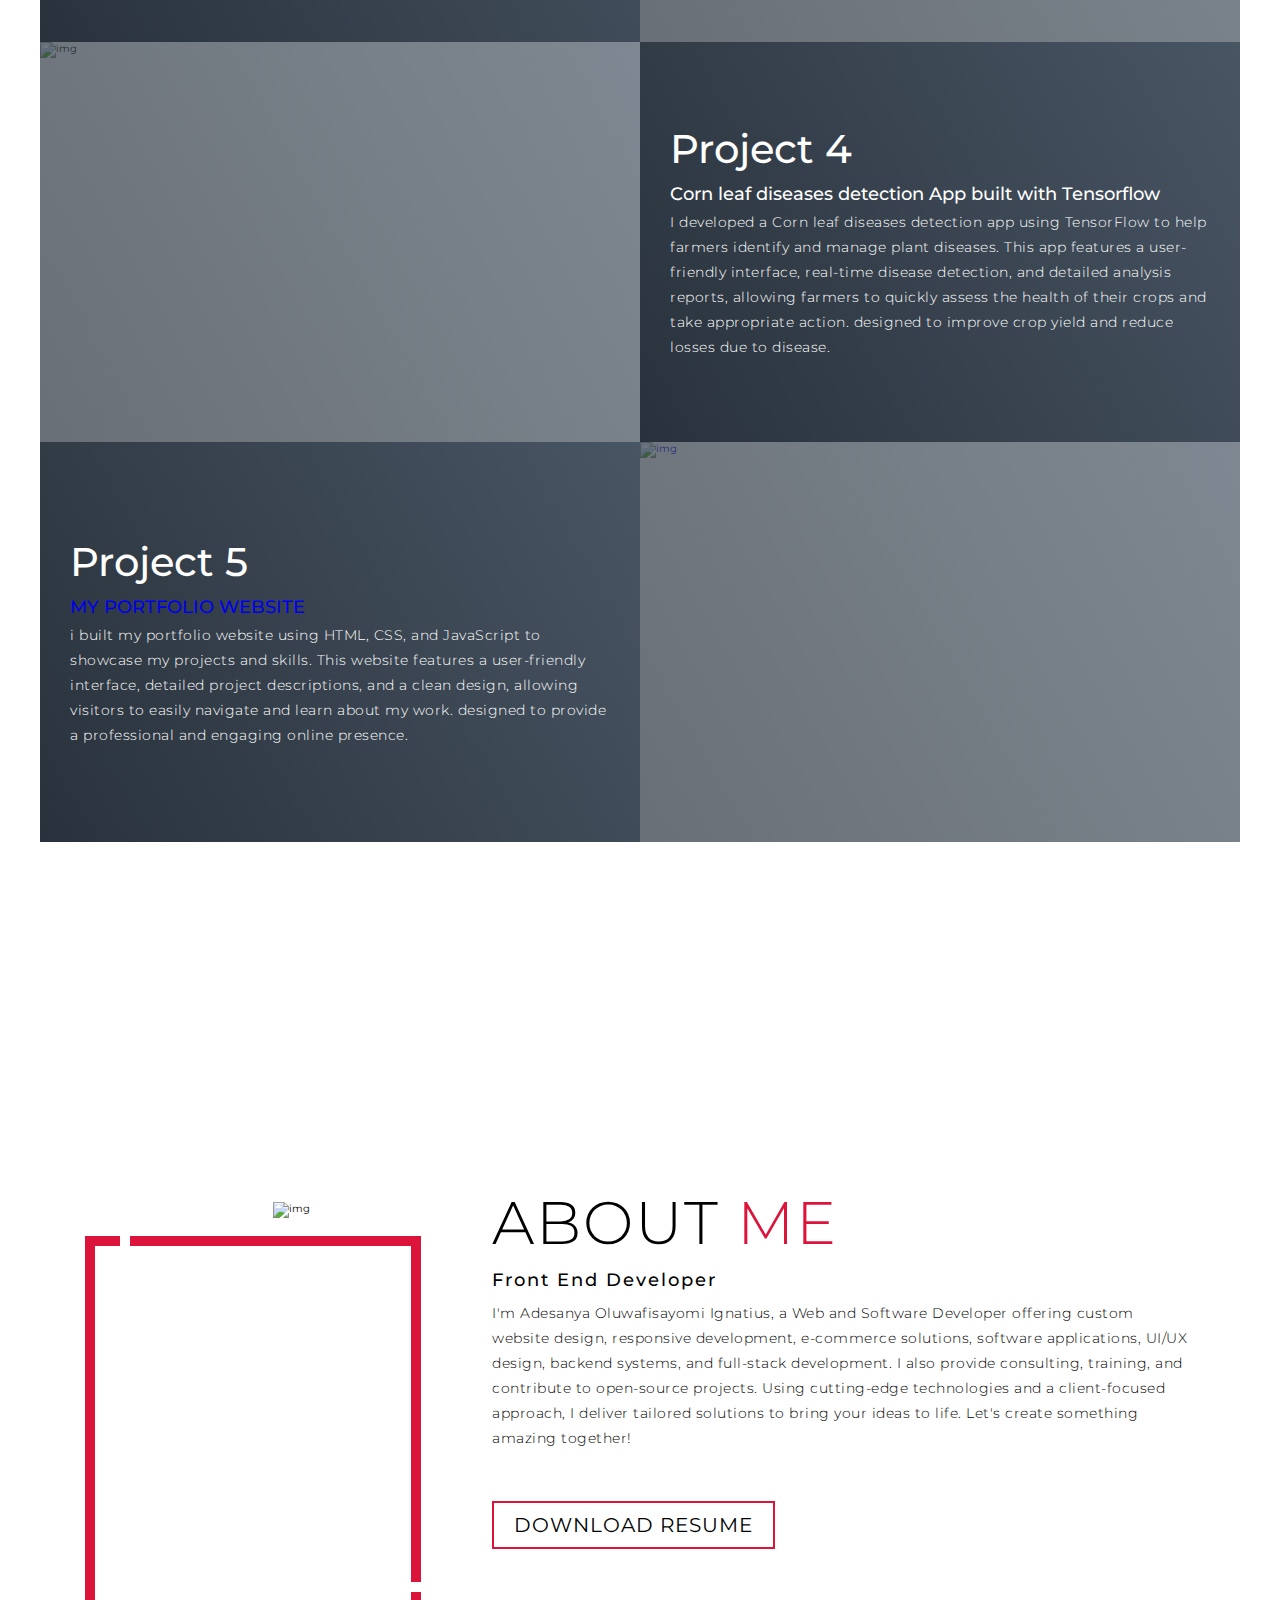
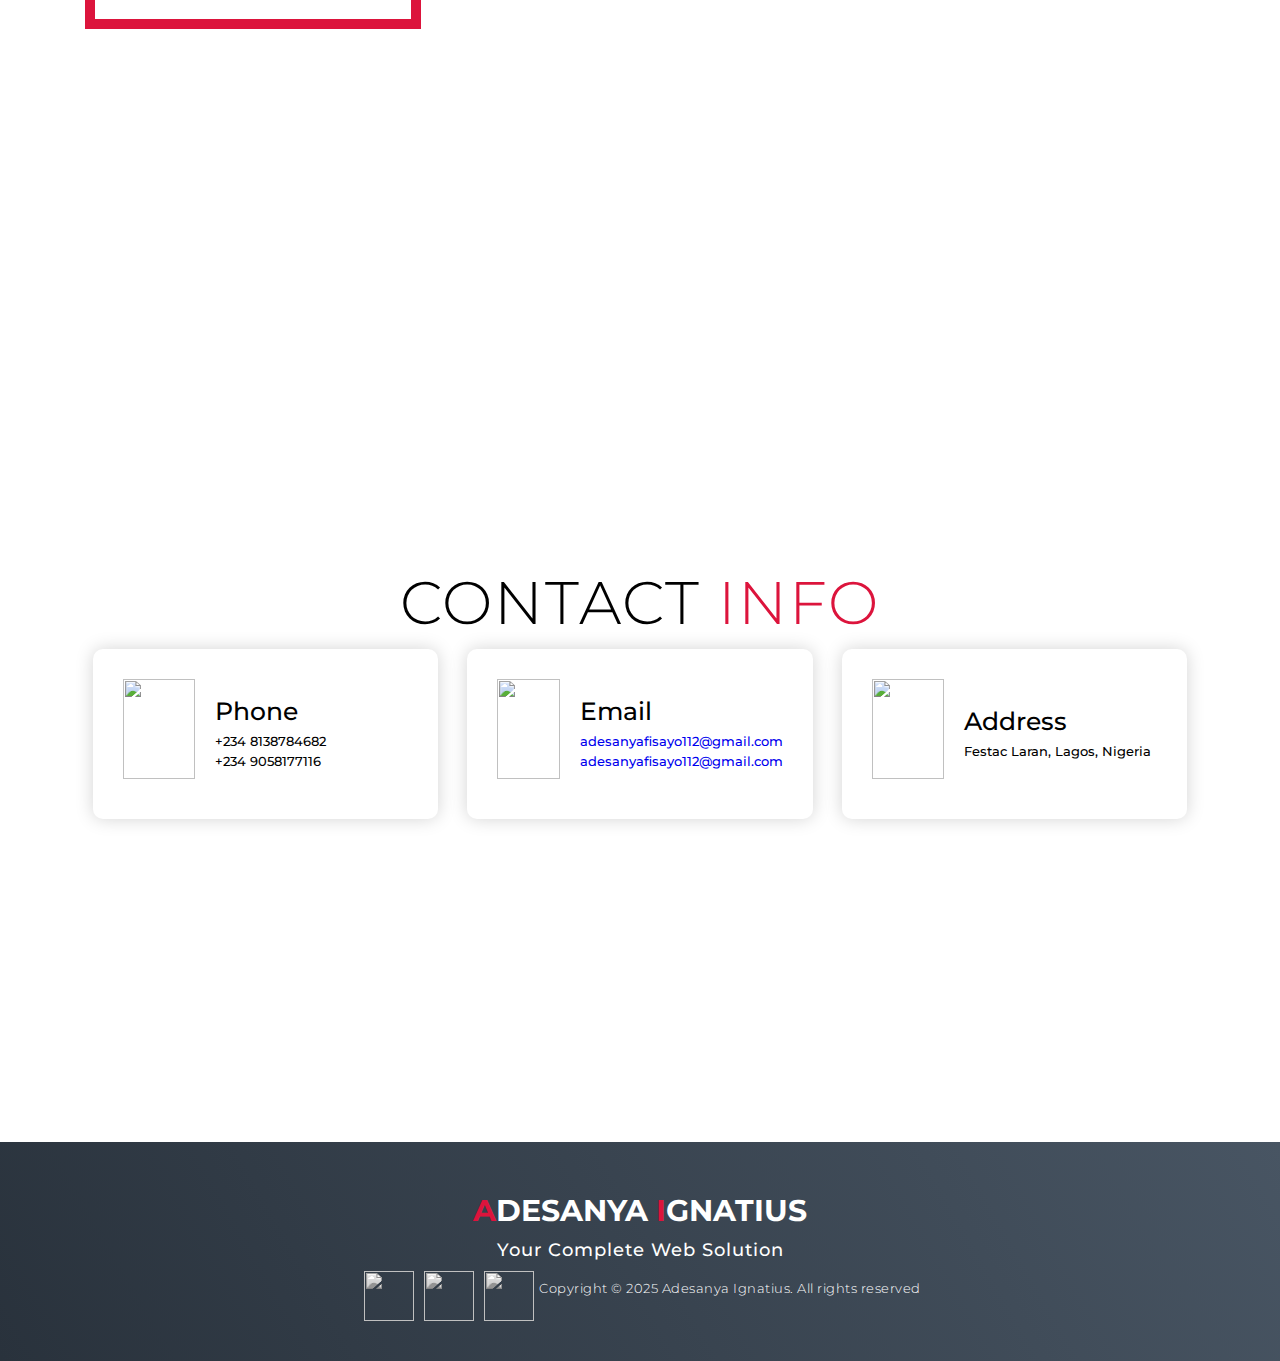
==== commit eb7a1ad6: "Update index.html" ====
--- a/index.html
+++ b/index.html
@@ -16,7 +16,9 @@
       <div class="nav-bar">
         <div class="brand">
           <a href="#hero">
-            <h2 class="namer">ADESANYA IGNATIUS</h2>
+            <h2 class="Name" style="color: white;
+                                    font-family: 'Gill Sans', 'Gill Sans MT', Calibri, 'Trebuchet MS', sans-serif;">
+                                    ADESANYA IGNATIUS</h2>
           </a>
         </div>
         <div class="nav-list">
@@ -45,7 +47,7 @@
       <div>
         <h1>Hello, <span></span></h1>
         <h1>My Name is <span></span></h1>
-        <h1>Adesanya Ignatius</h1>
+        <h1 style="font-family: 'Gill Sans', 'Gill Sans MT', Calibri, 'Trebuchet MS', sans-serif;">Adesanya Ignatius</h1>
         <a href="#projects" type="button" class="cta">My Portfolio</a>
       </div>
     </div>
@@ -227,4 +229,4 @@
   <script src="./app.js"></script>
 </body>
 
-</html>+</html>
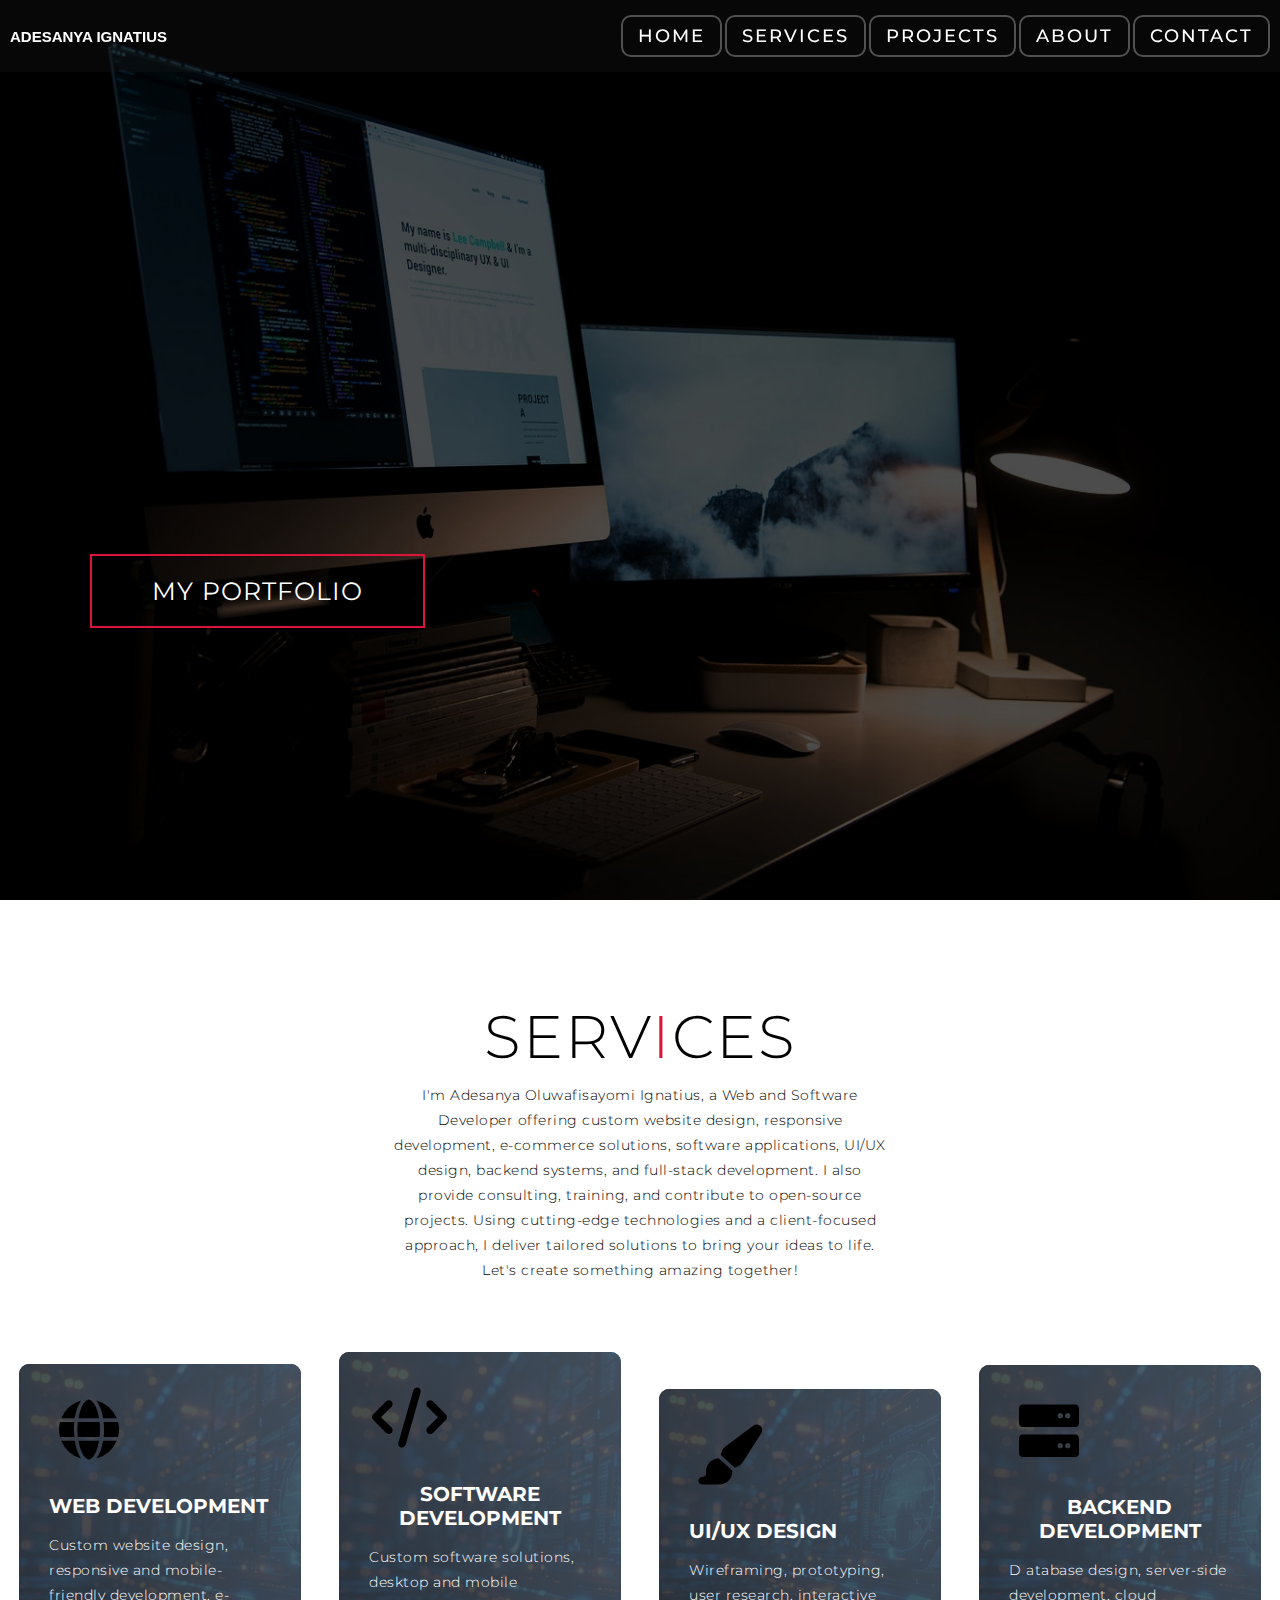
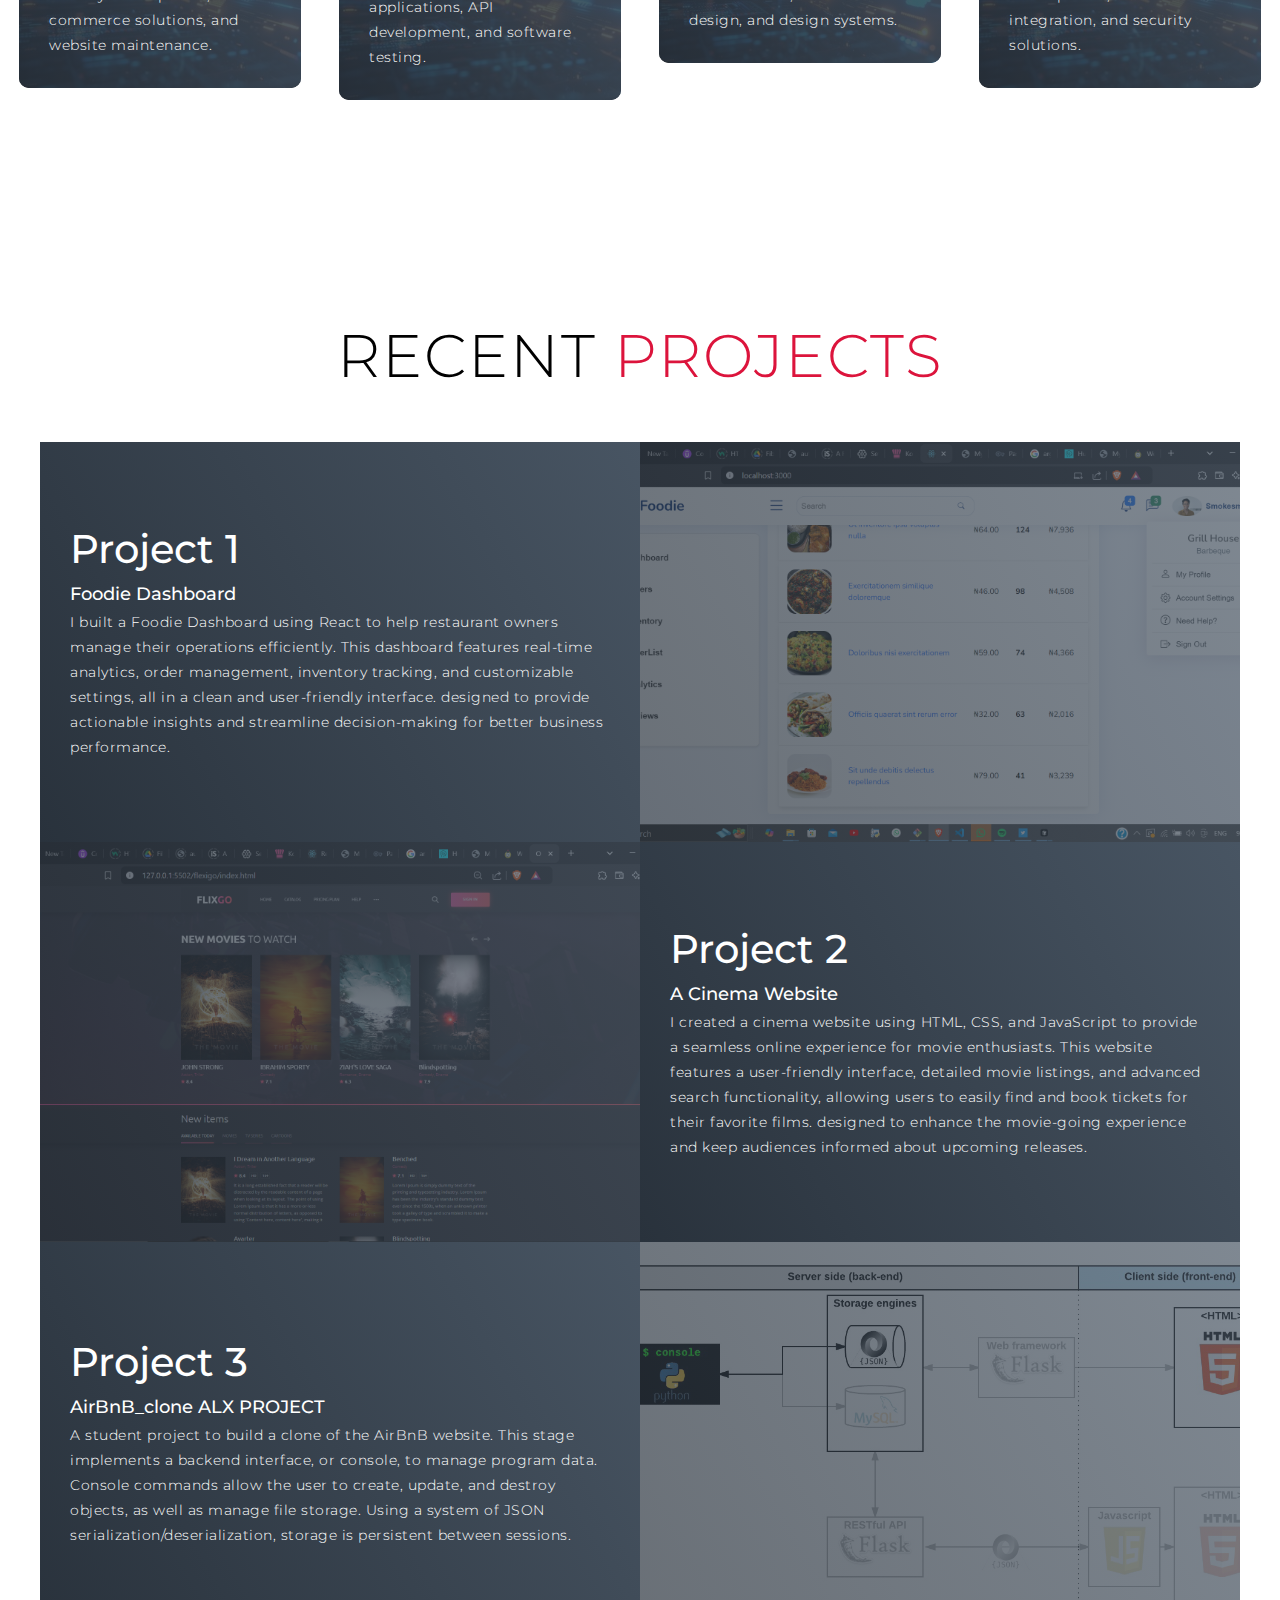
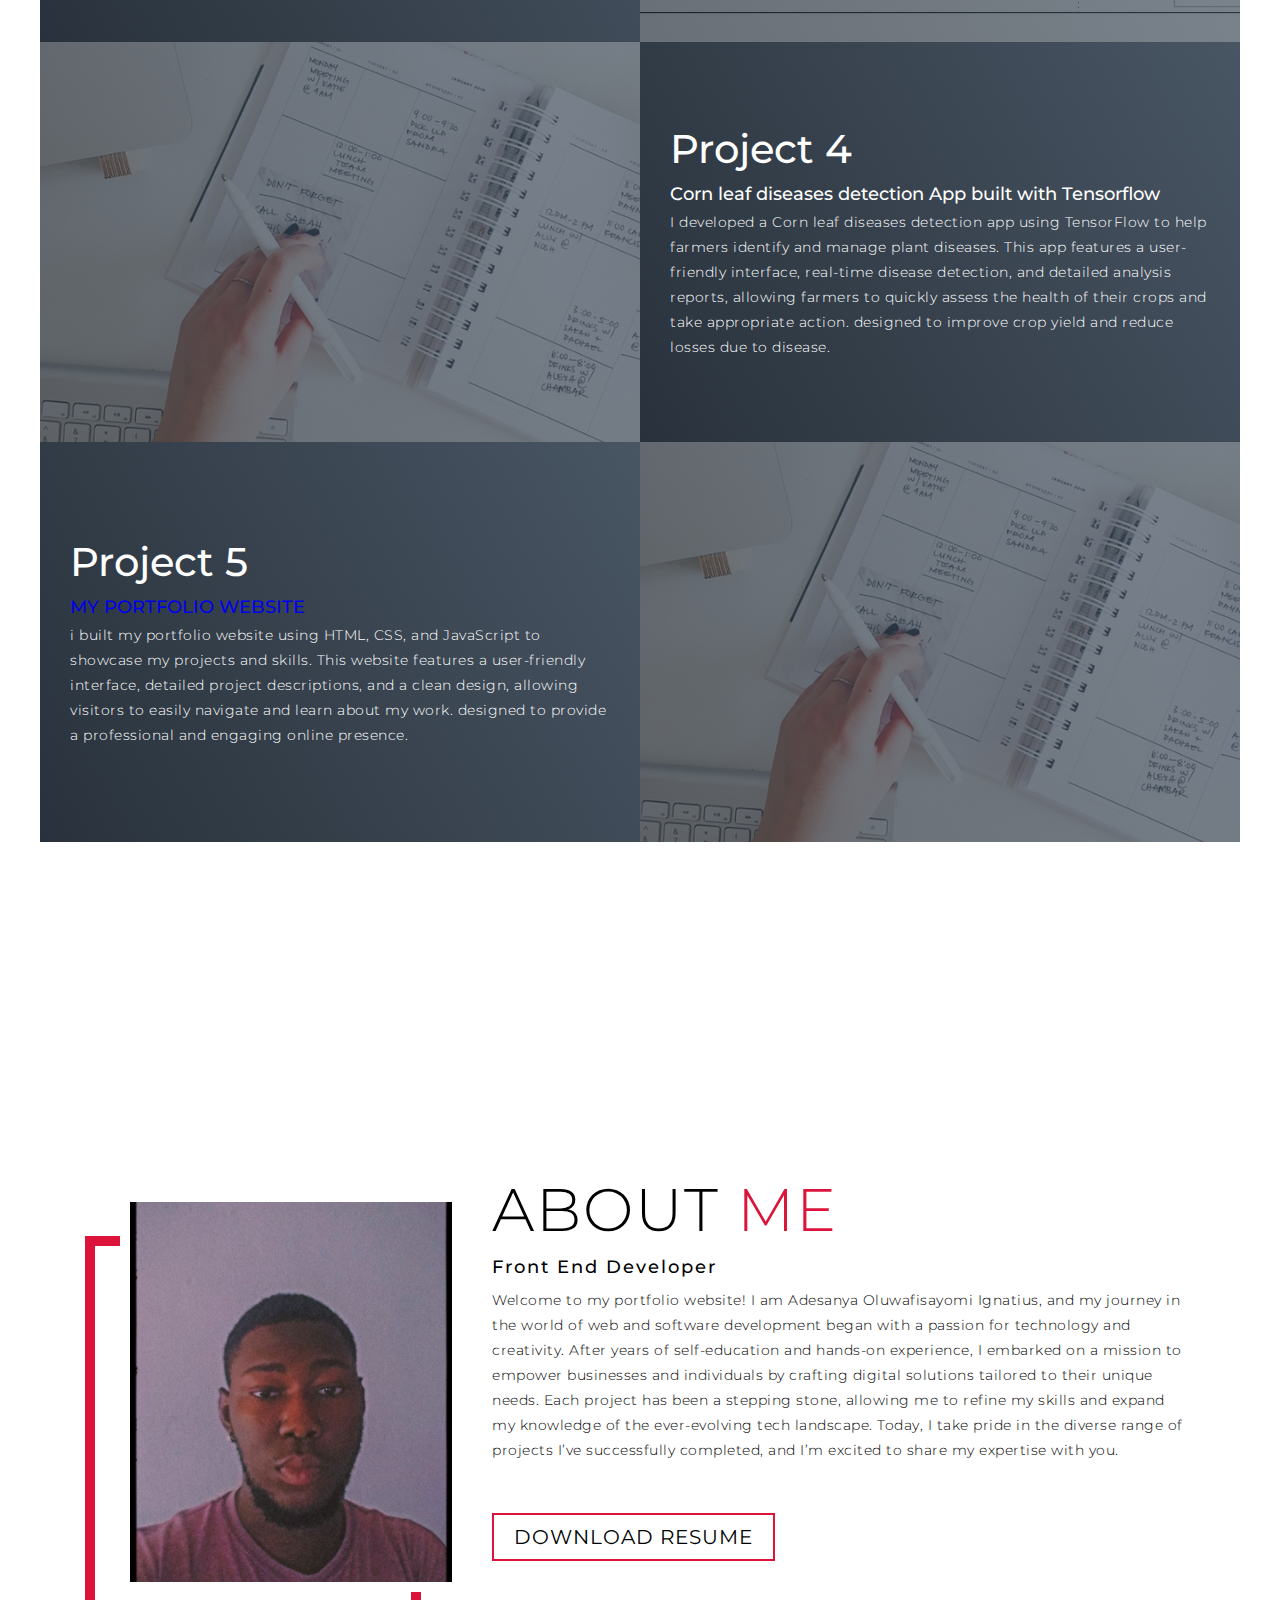
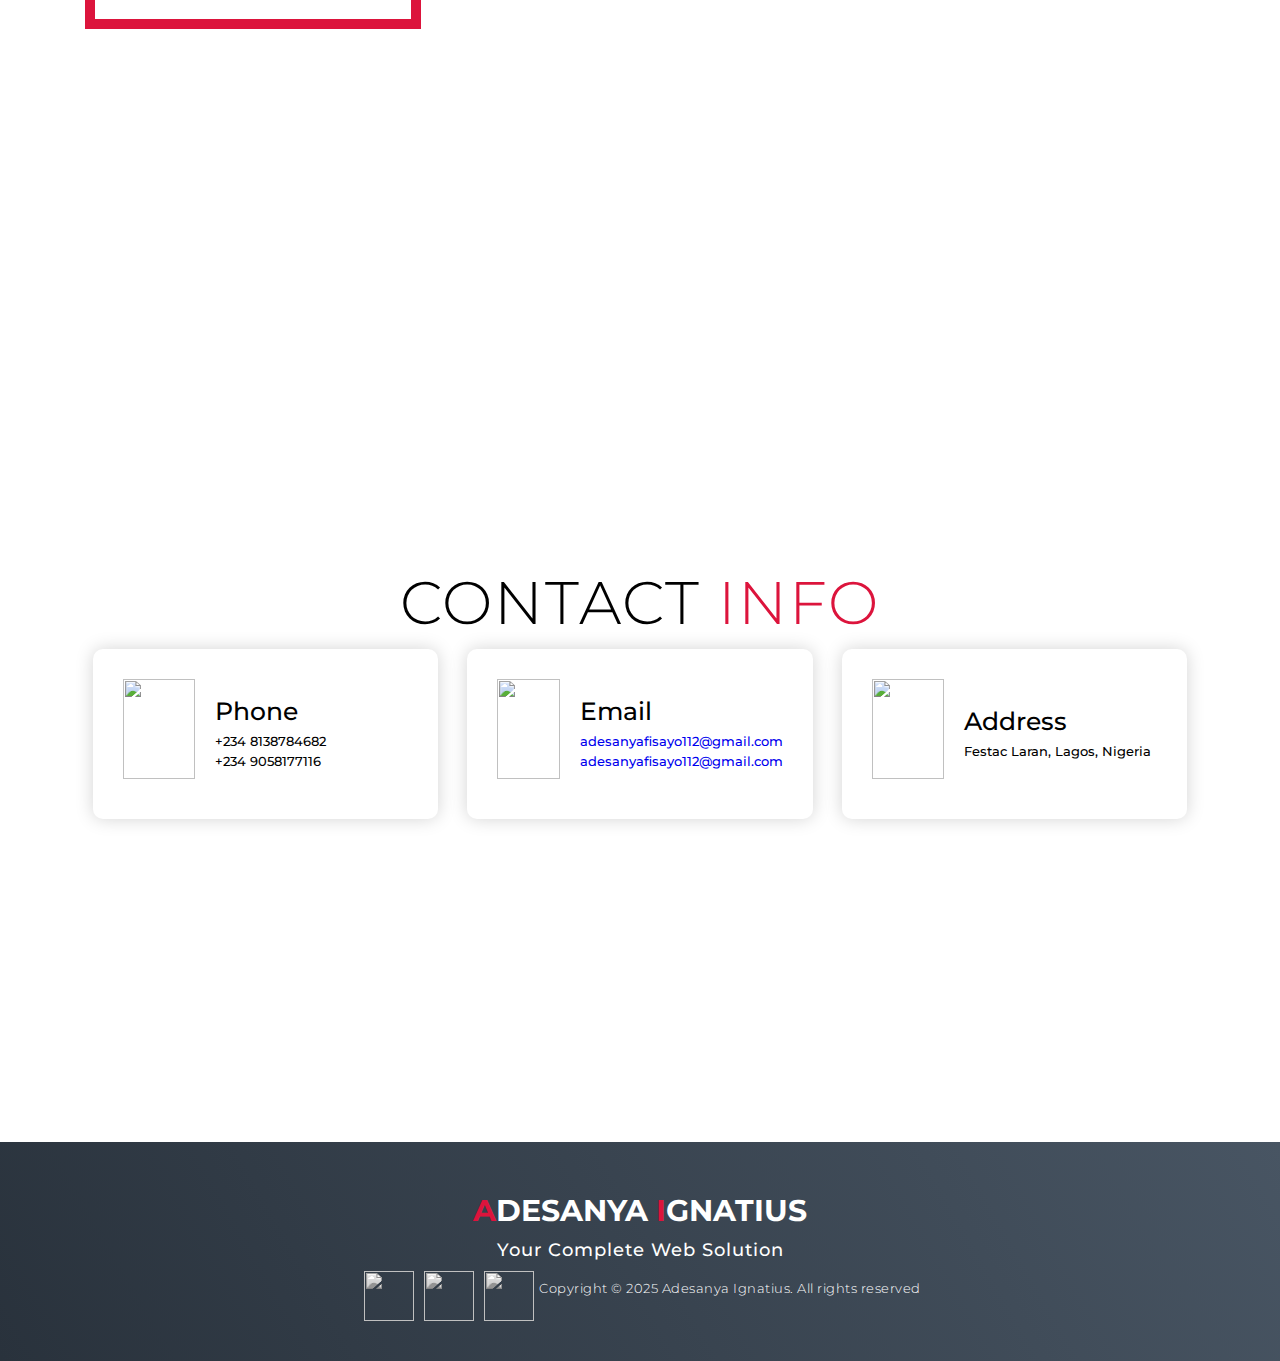
==== commit 2159fd4c: "Update index.html" ====
--- a/index.html
+++ b/index.html
@@ -162,7 +162,7 @@
       <div class="col-right">
         <h1 class="section-title">About <span>me</span></h1>
         <h2>Front End Developer</h2>
-        <p>I'm Adesanya Oluwafisayomi Ignatius, a Web and Software Developer offering custom website design, responsive development, e-commerce solutions, software applications, UI/UX design, backend systems, and full-stack development. I also provide consulting, training, and contribute to open-source projects. Using cutting-edge technologies and a client-focused approach, I deliver tailored solutions to bring your ideas to life. Let's create something amazing together!</p>
+        <p>Welcome to my portfolio website! I am Adesanya Oluwafisayomi Ignatius, and my journey in the world of web and software development began with a passion for technology and creativity. After years of self-education and hands-on experience, I embarked on a mission to empower businesses and individuals by crafting digital solutions tailored to their unique needs. Each project has been a stepping stone, allowing me to refine my skills and expand my knowledge of the ever-evolving tech landscape. Today, I take pride in the diverse range of projects I’ve successfully completed, and I’m excited to share my expertise with you.</p>
         <a href="./resume/ADESANYA_OLUWAFISAYOMI_CURRICULUM VITAE.pdf" class="cta" download>Download Resume</a>
       </div>
     </div>
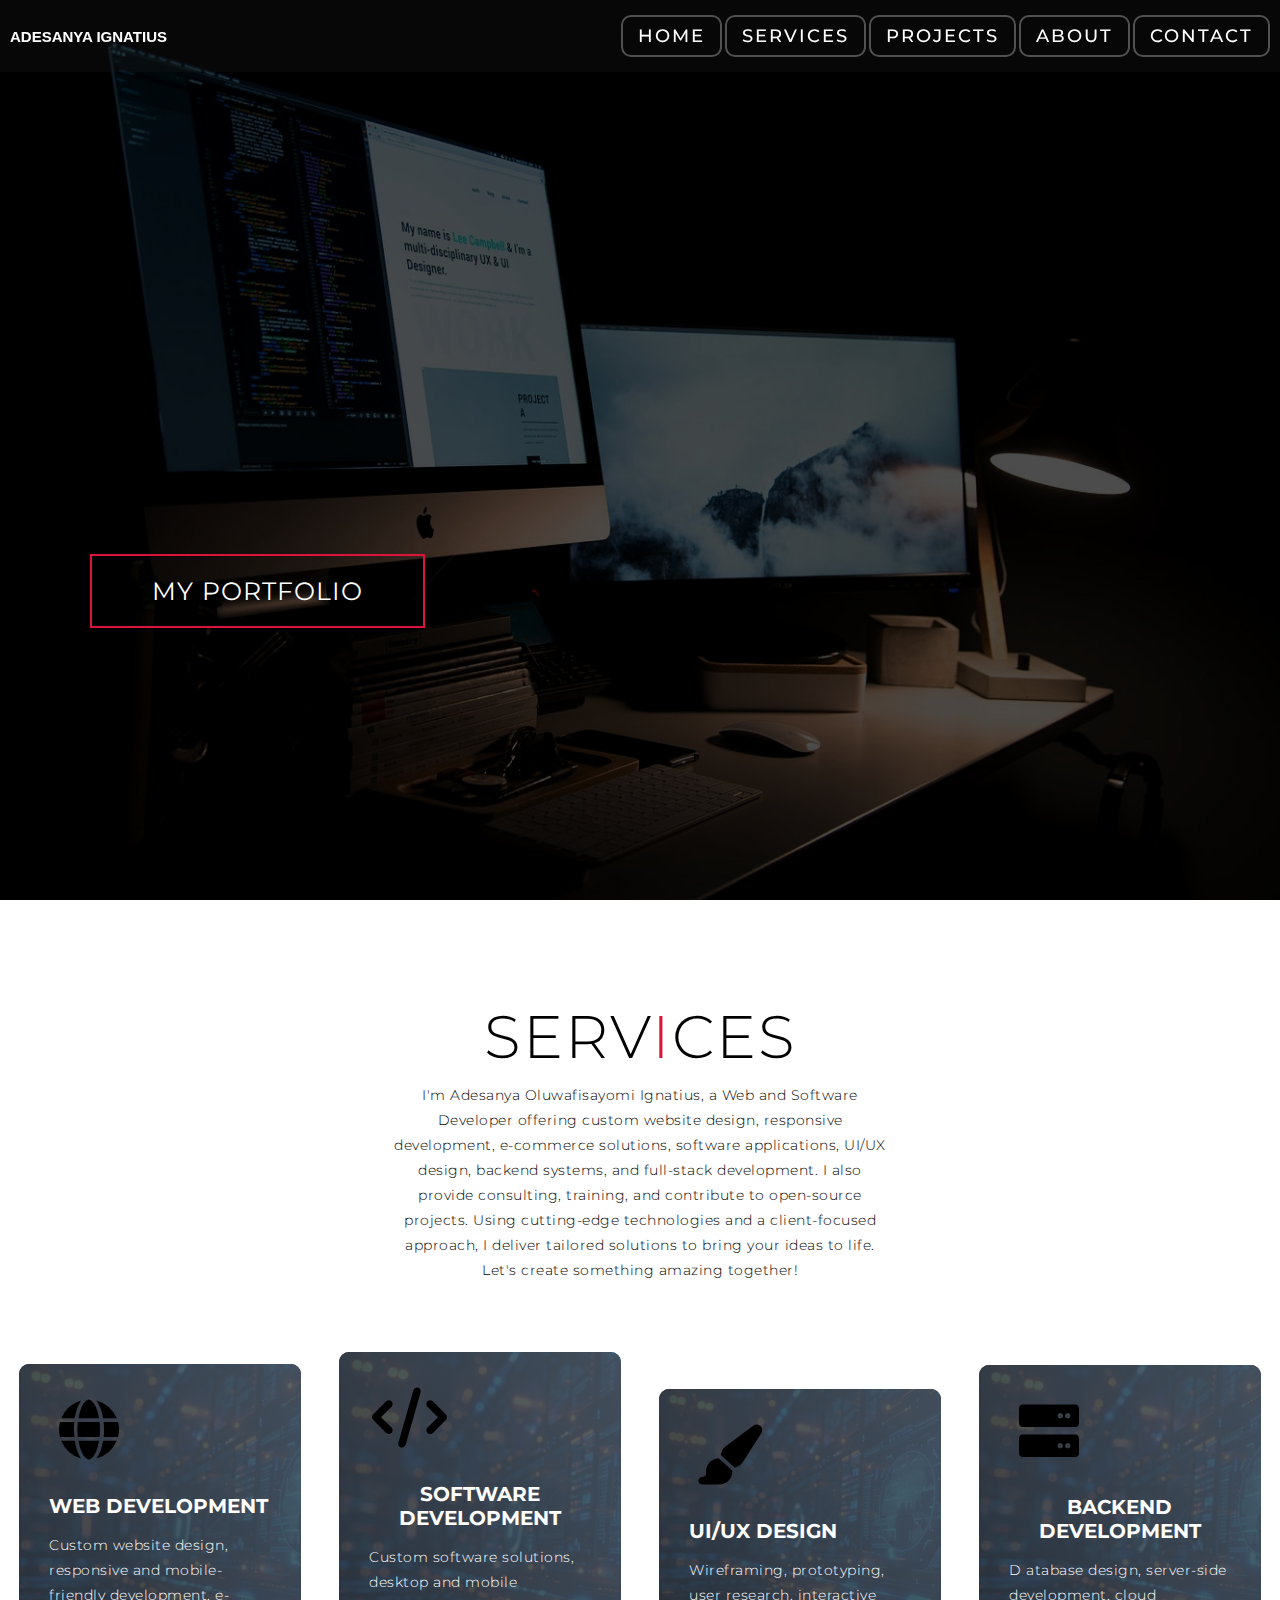
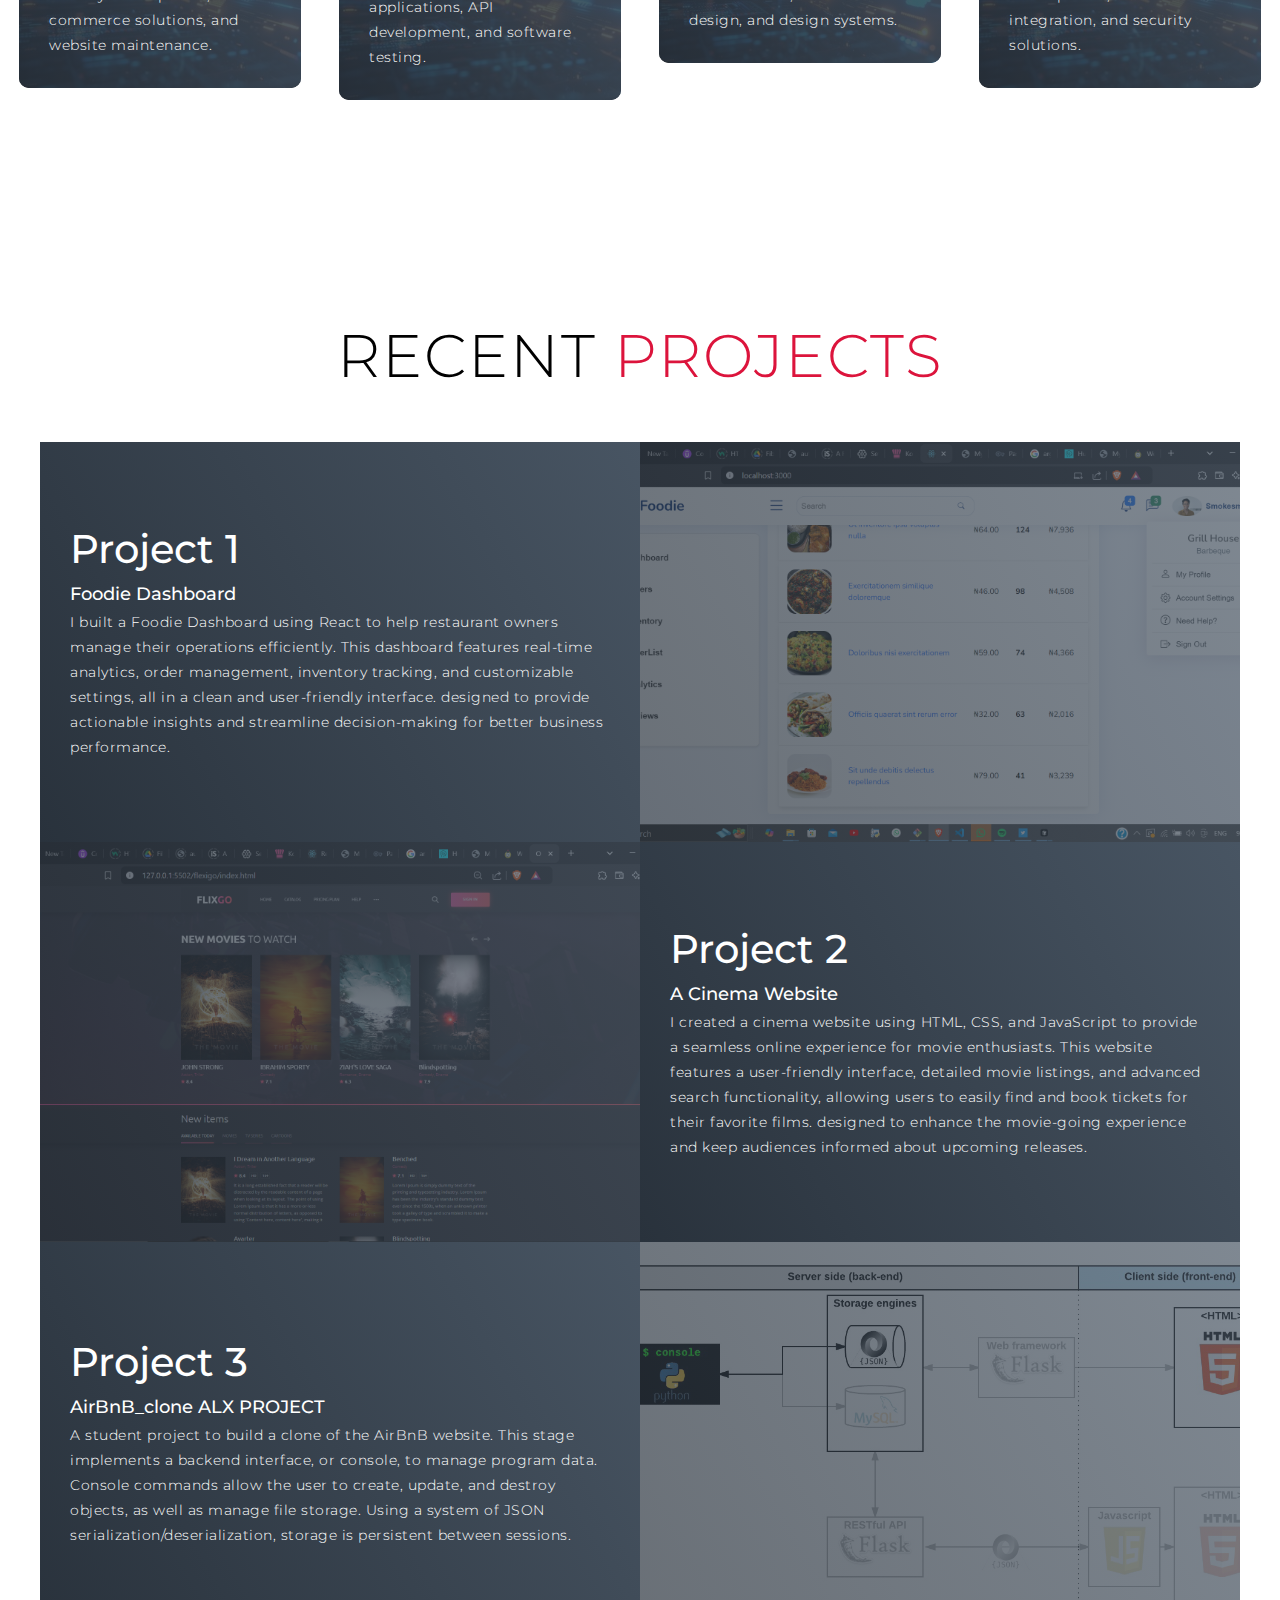
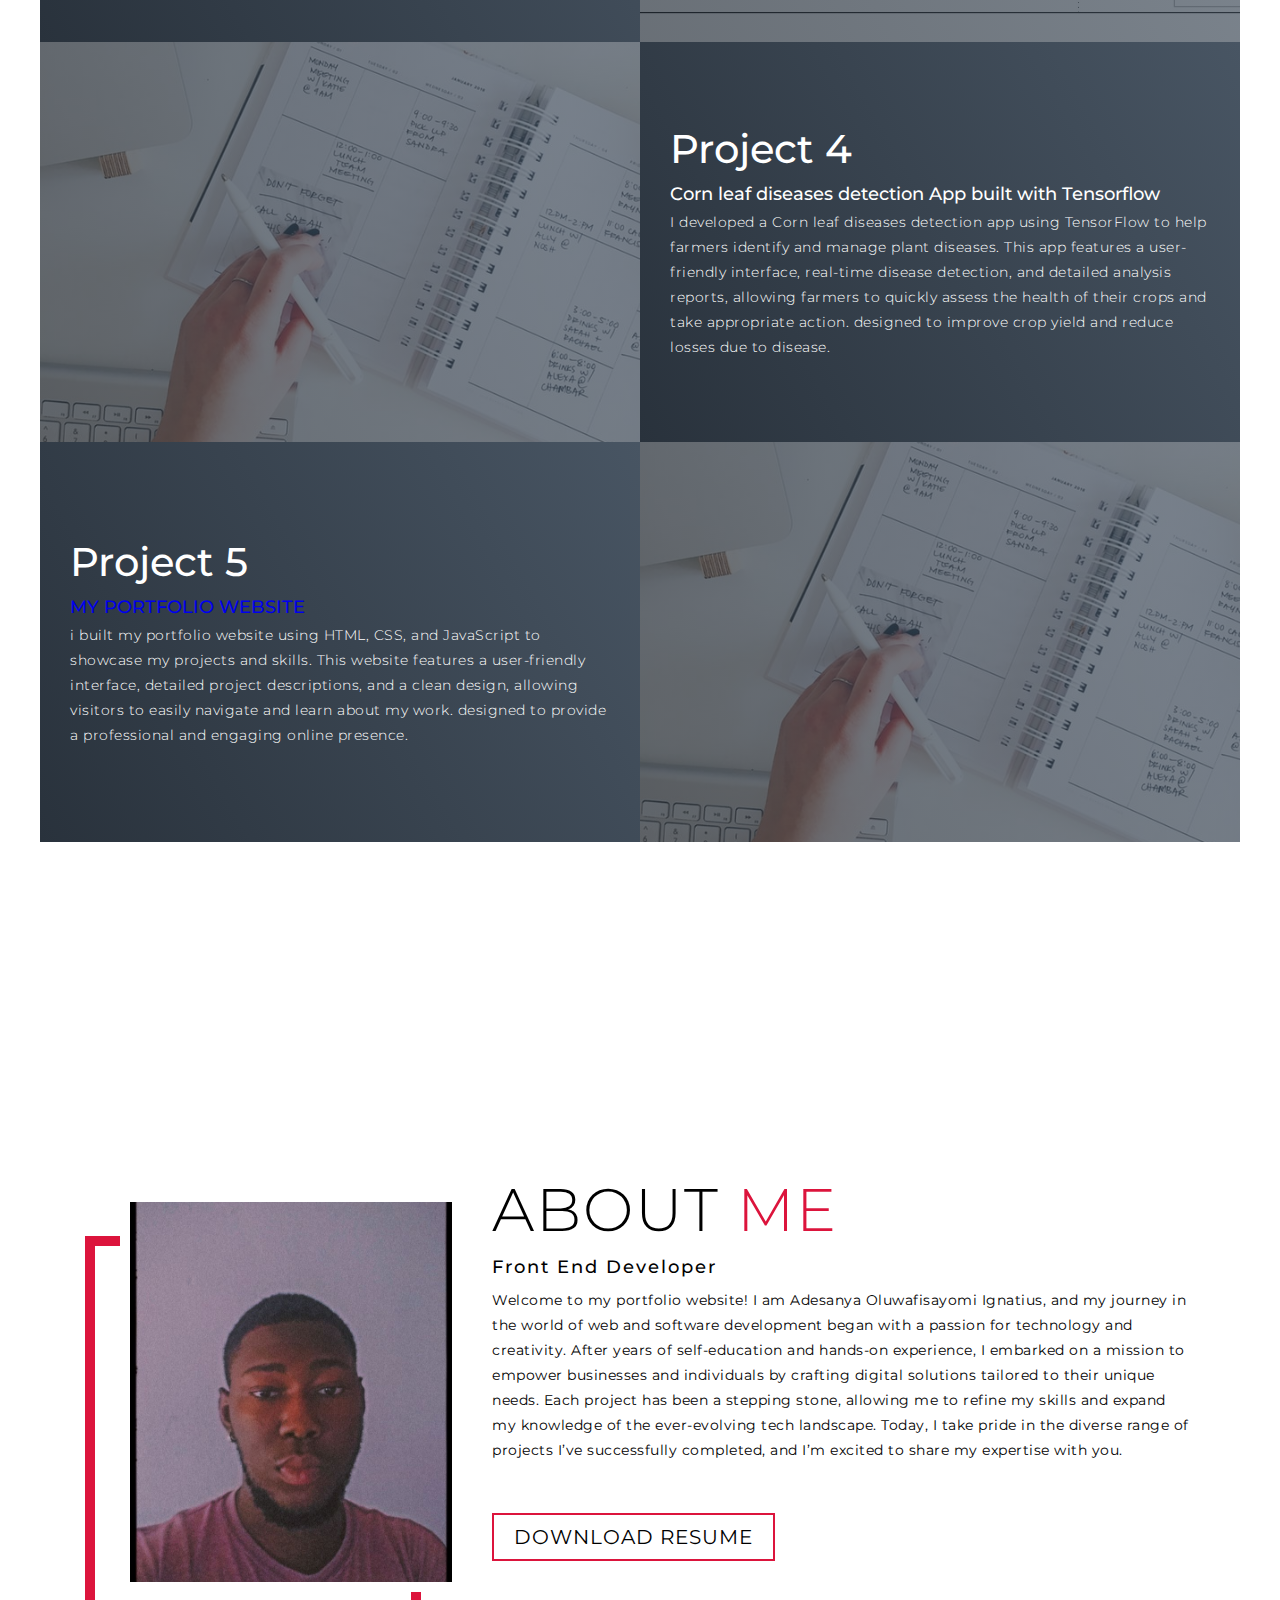
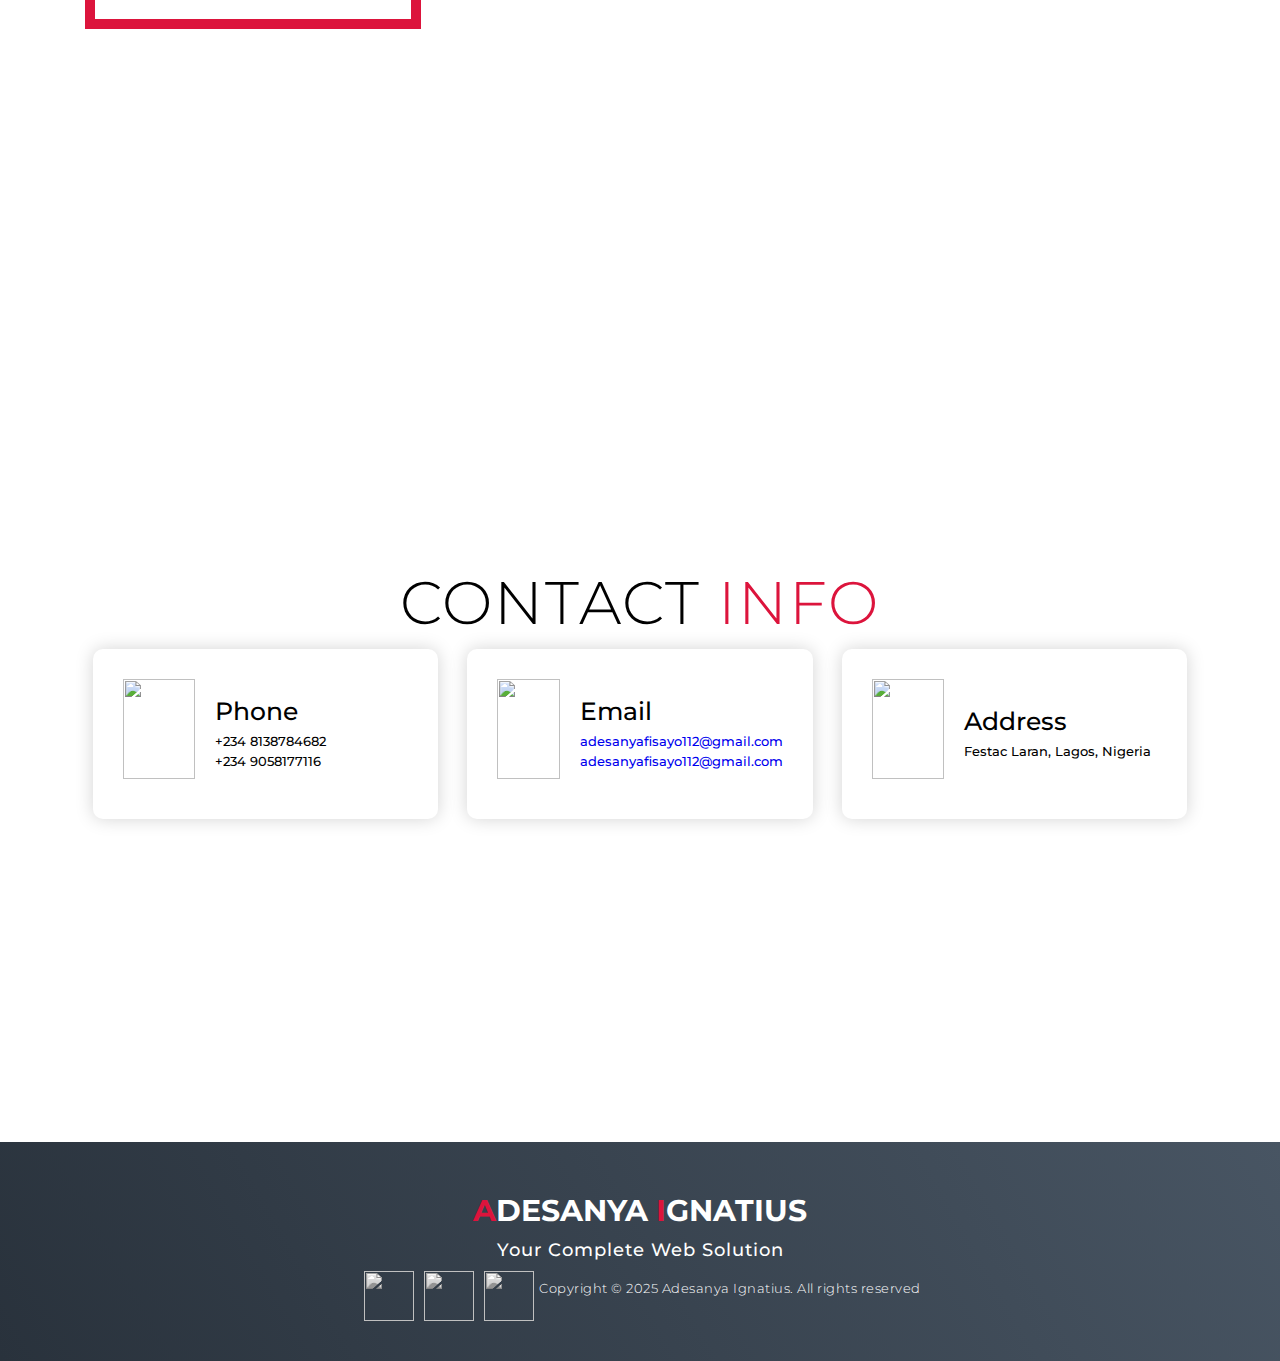
==== commit f53565f4: "Update index.html" ====
--- a/index.html
+++ b/index.html
@@ -162,7 +162,7 @@
       <div class="col-right">
         <h1 class="section-title">About <span>me</span></h1>
         <h2>Front End Developer</h2>
-        <p>Welcome to my portfolio website! I am Adesanya Oluwafisayomi Ignatius, and my journey in the world of web and software development began with a passion for technology and creativity. After years of self-education and hands-on experience, I embarked on a mission to empower businesses and individuals by crafting digital solutions tailored to their unique needs. Each project has been a stepping stone, allowing me to refine my skills and expand my knowledge of the ever-evolving tech landscape. Today, I take pride in the diverse range of projects I’ve successfully completed, and I’m excited to share my expertise with you.</p>
+        <p><strong>Welcome to my portfolio website! I am Adesanya Oluwafisayomi Ignatius, and my journey in the world of web and software development began with a passion for technology and creativity. After years of self-education and hands-on experience, I embarked on a mission to empower businesses and individuals by crafting digital solutions tailored to their unique needs. Each project has been a stepping stone, allowing me to refine my skills and expand my knowledge of the ever-evolving tech landscape. Today, I take pride in the diverse range of projects I’ve successfully completed, and I’m excited to share my expertise with you.</strong></p>
         <a href="./resume/ADESANYA_OLUWAFISAYOMI_CURRICULUM VITAE.pdf" class="cta" download>Download Resume</a>
       </div>
     </div>
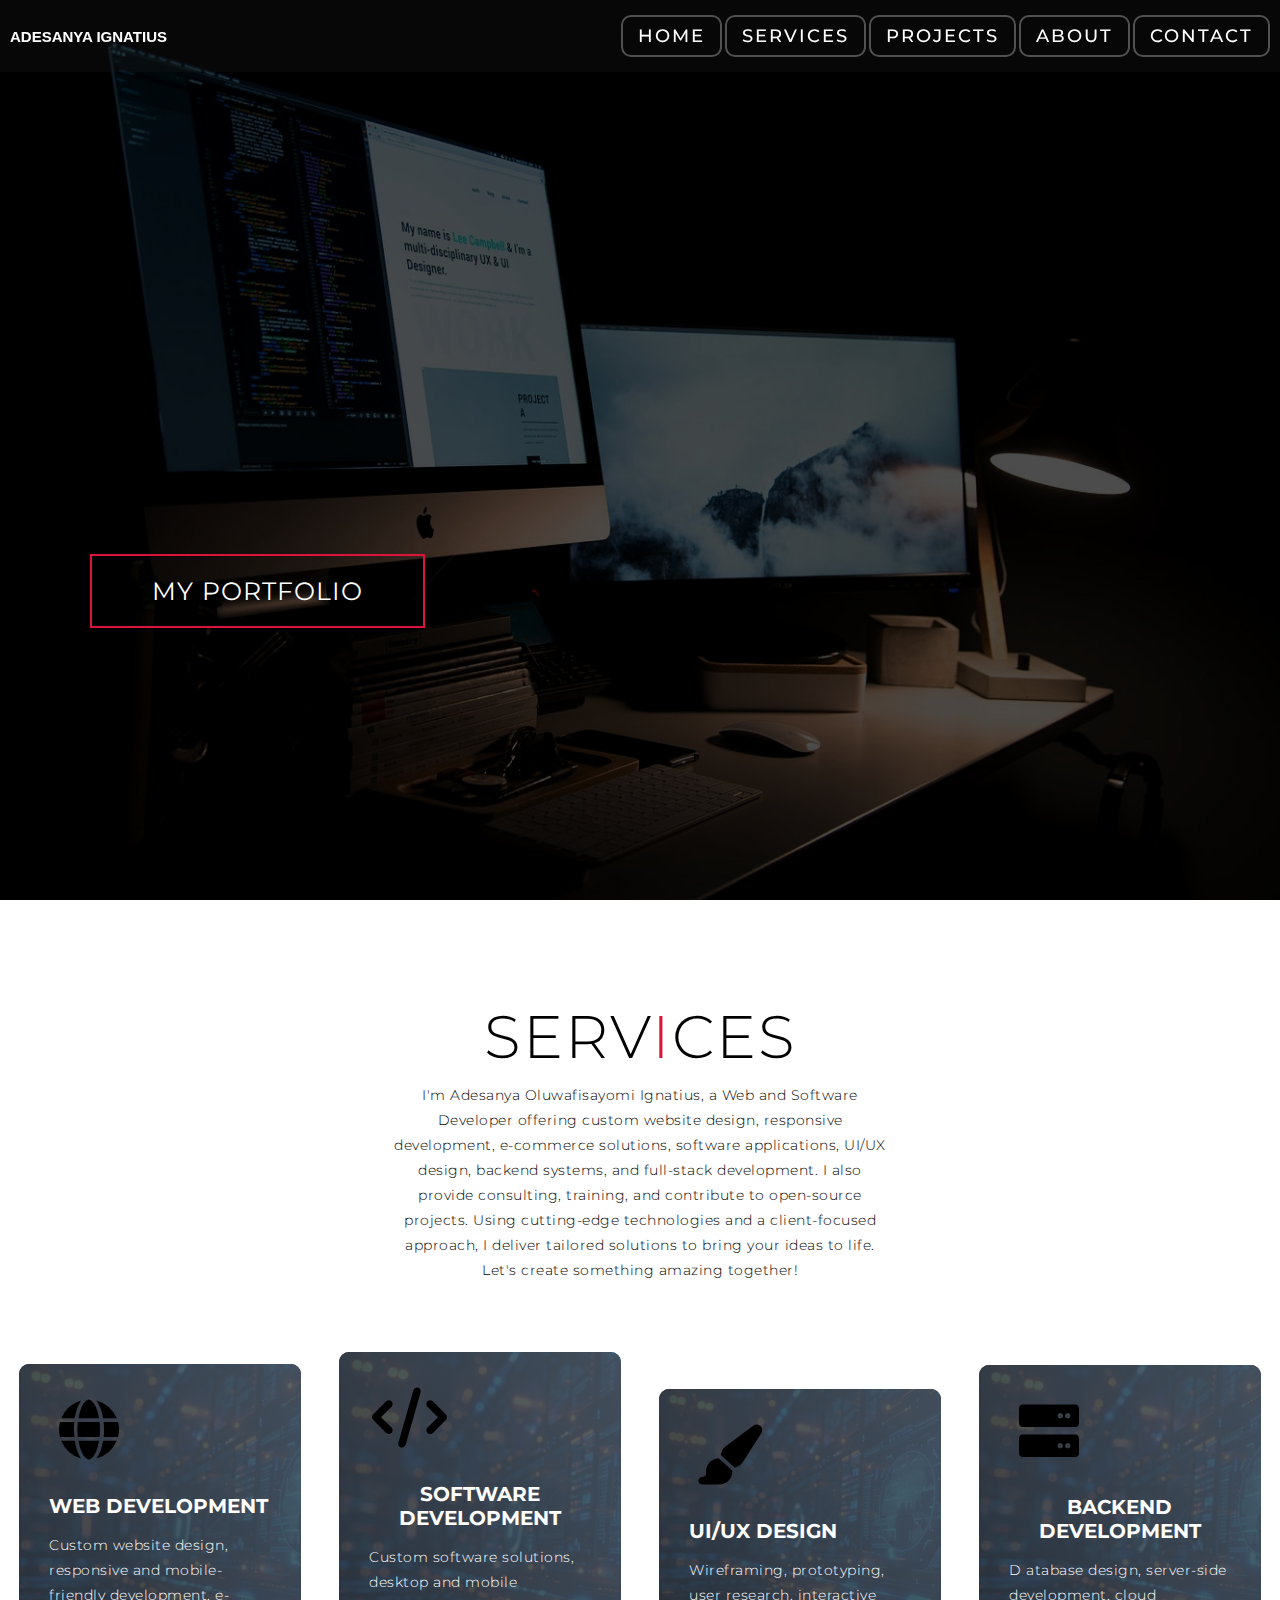
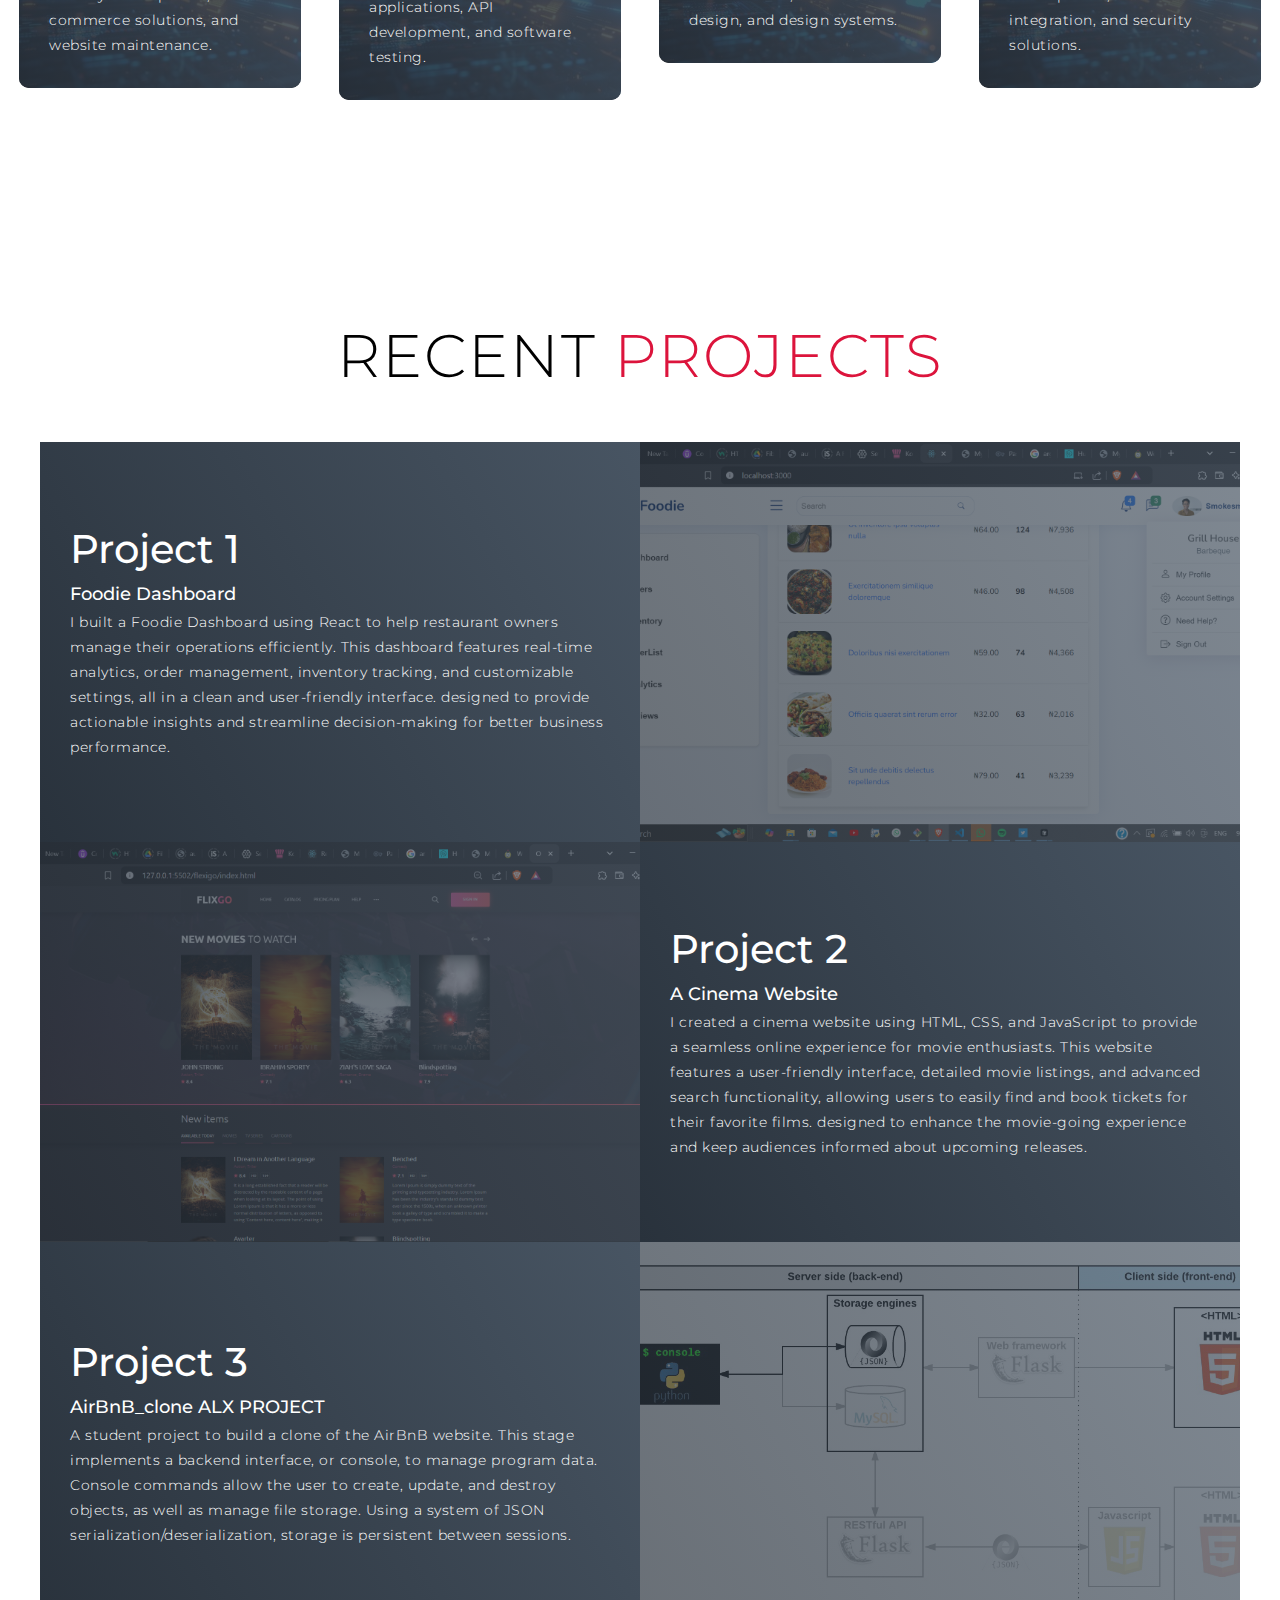
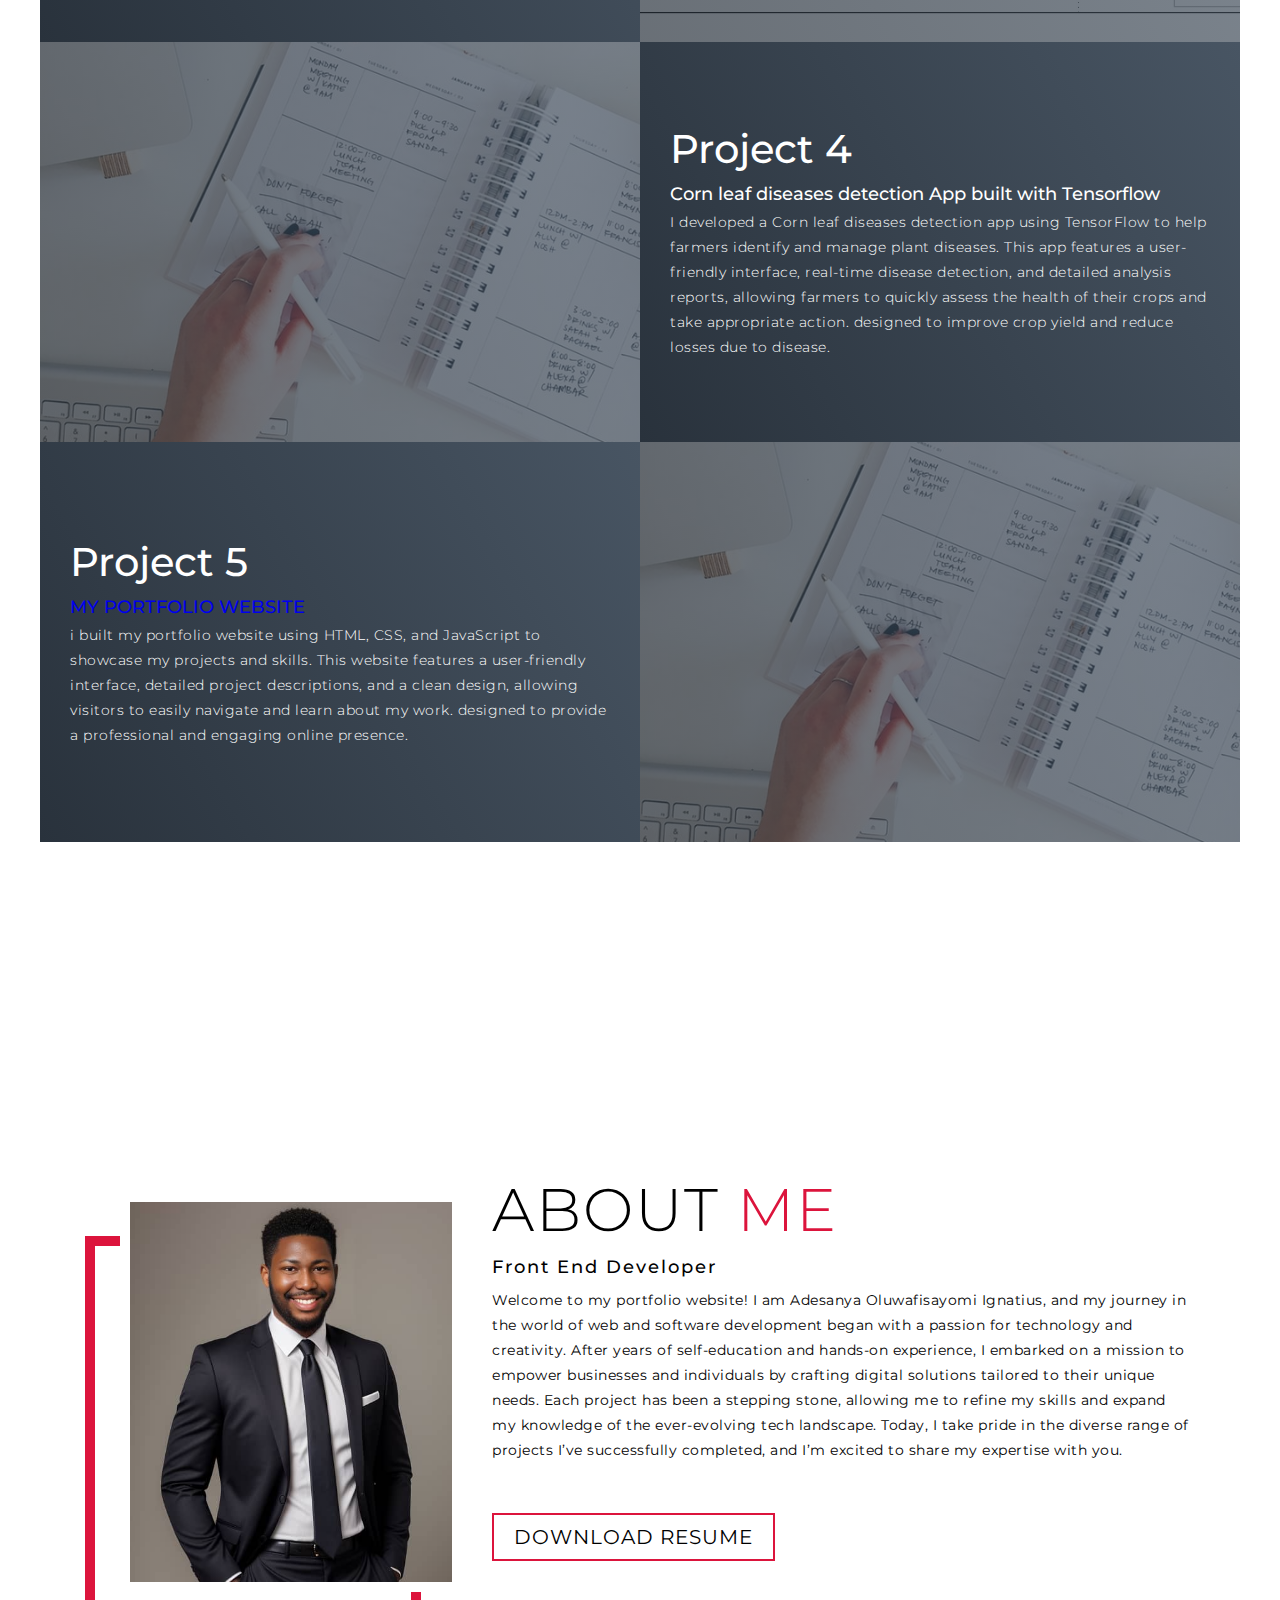
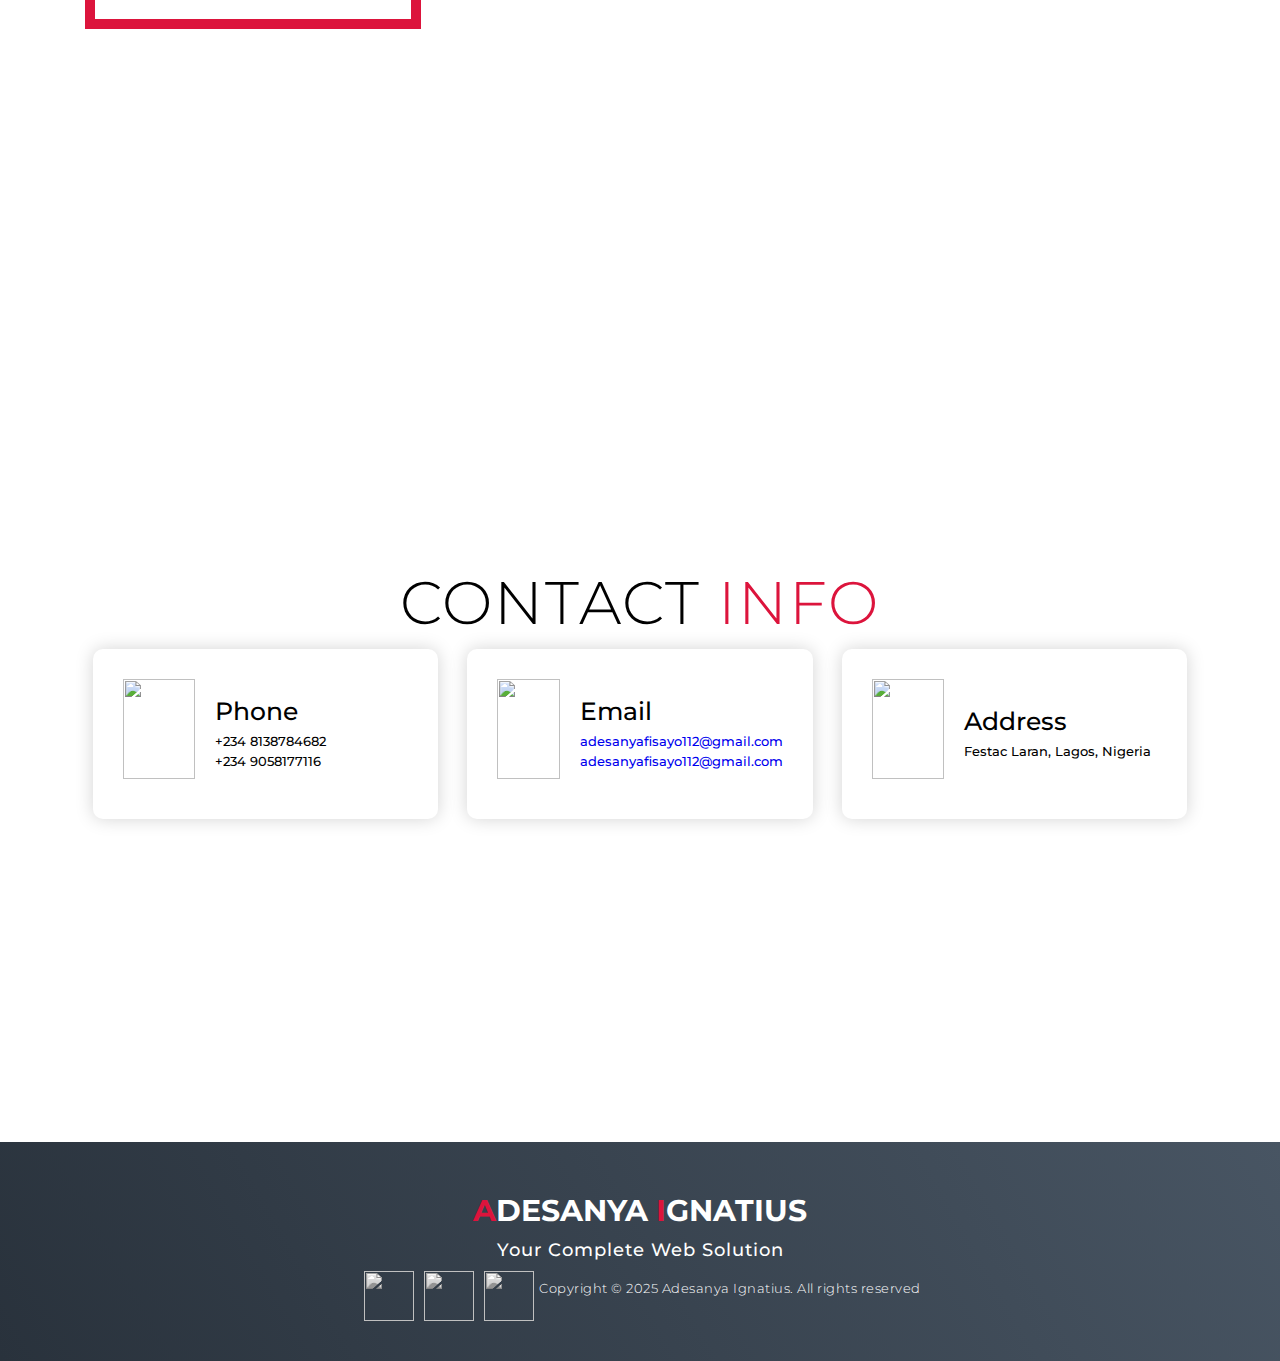
==== commit 02998fa9: "16/01/2025" ====
--- a/index.html
+++ b/index.html
@@ -156,7 +156,7 @@
     <div class="about container">
       <div class="col-left">
         <div class="about-img">
-          <img src="./img/Snapchat-1793358084.jpg" alt="img">
+          <img src="./img/image23.jpg" alt="img">
         </div>
       </div>
       <div class="col-right">
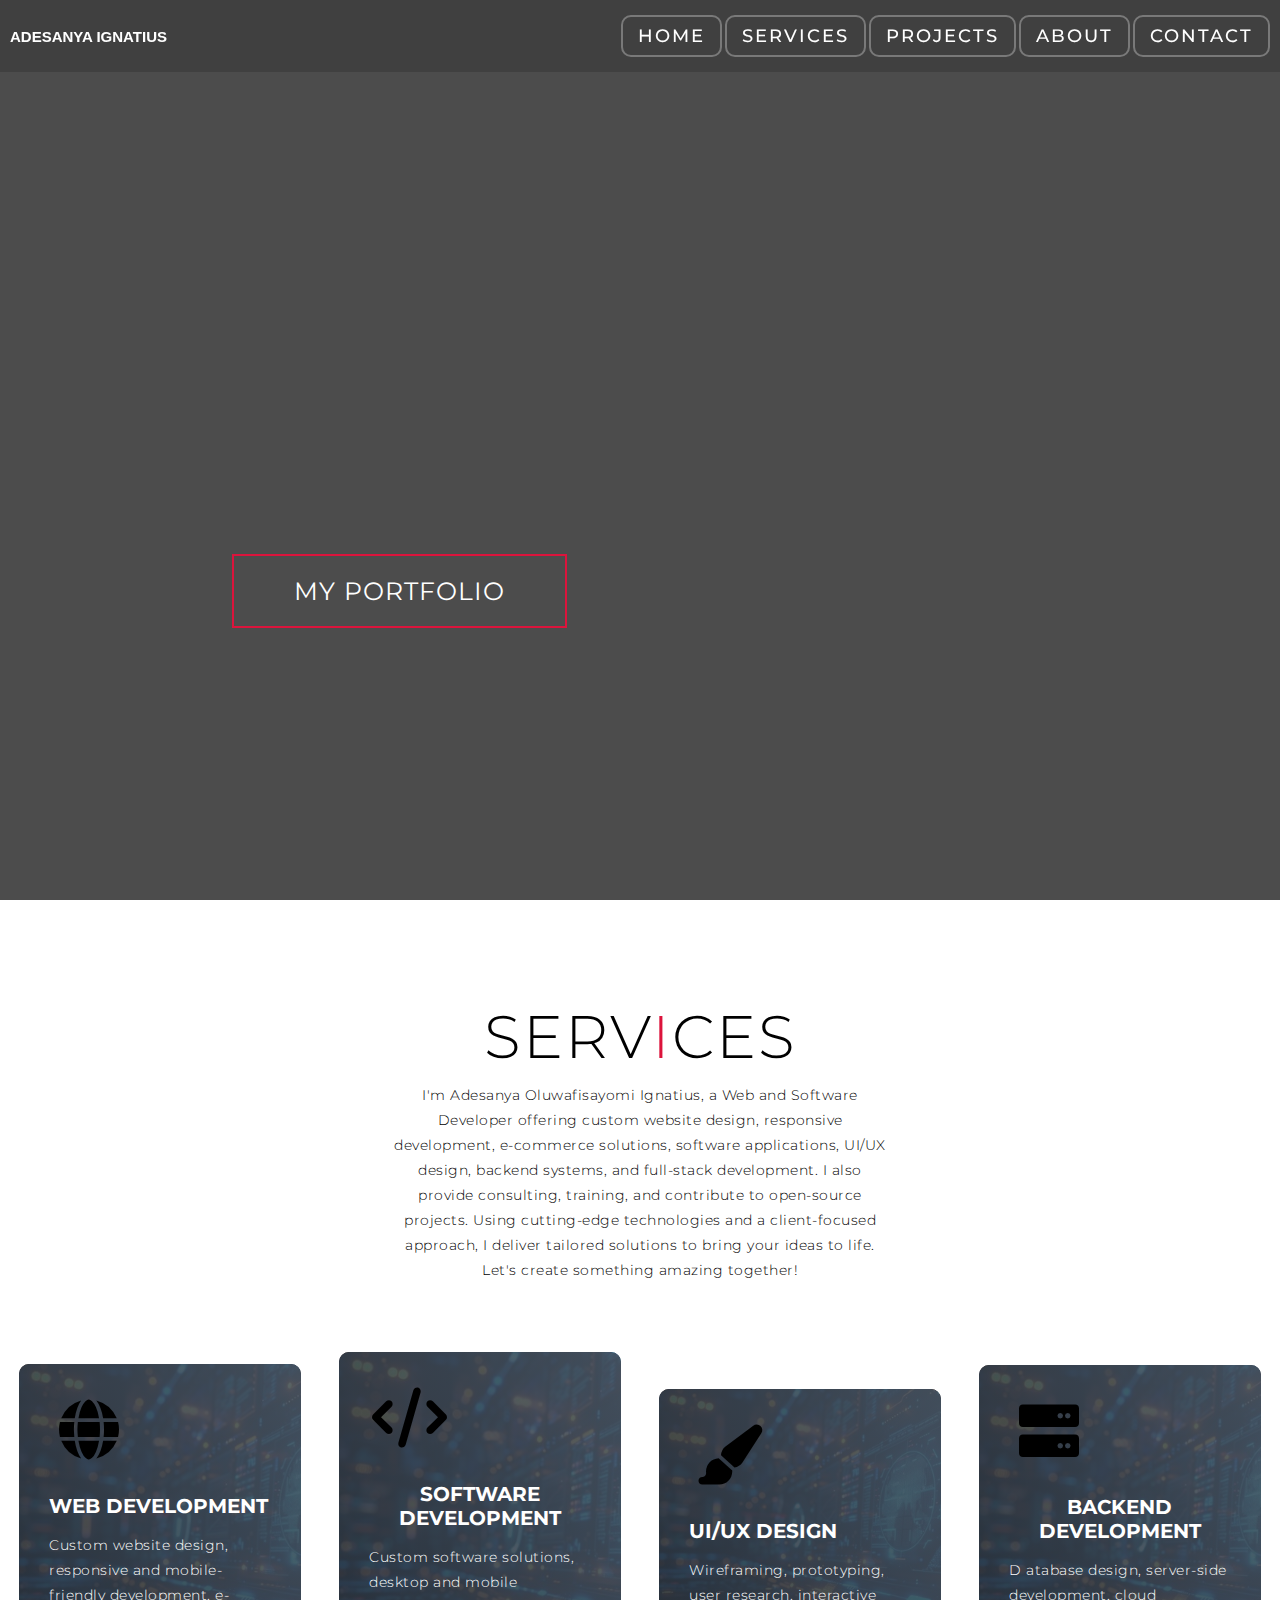
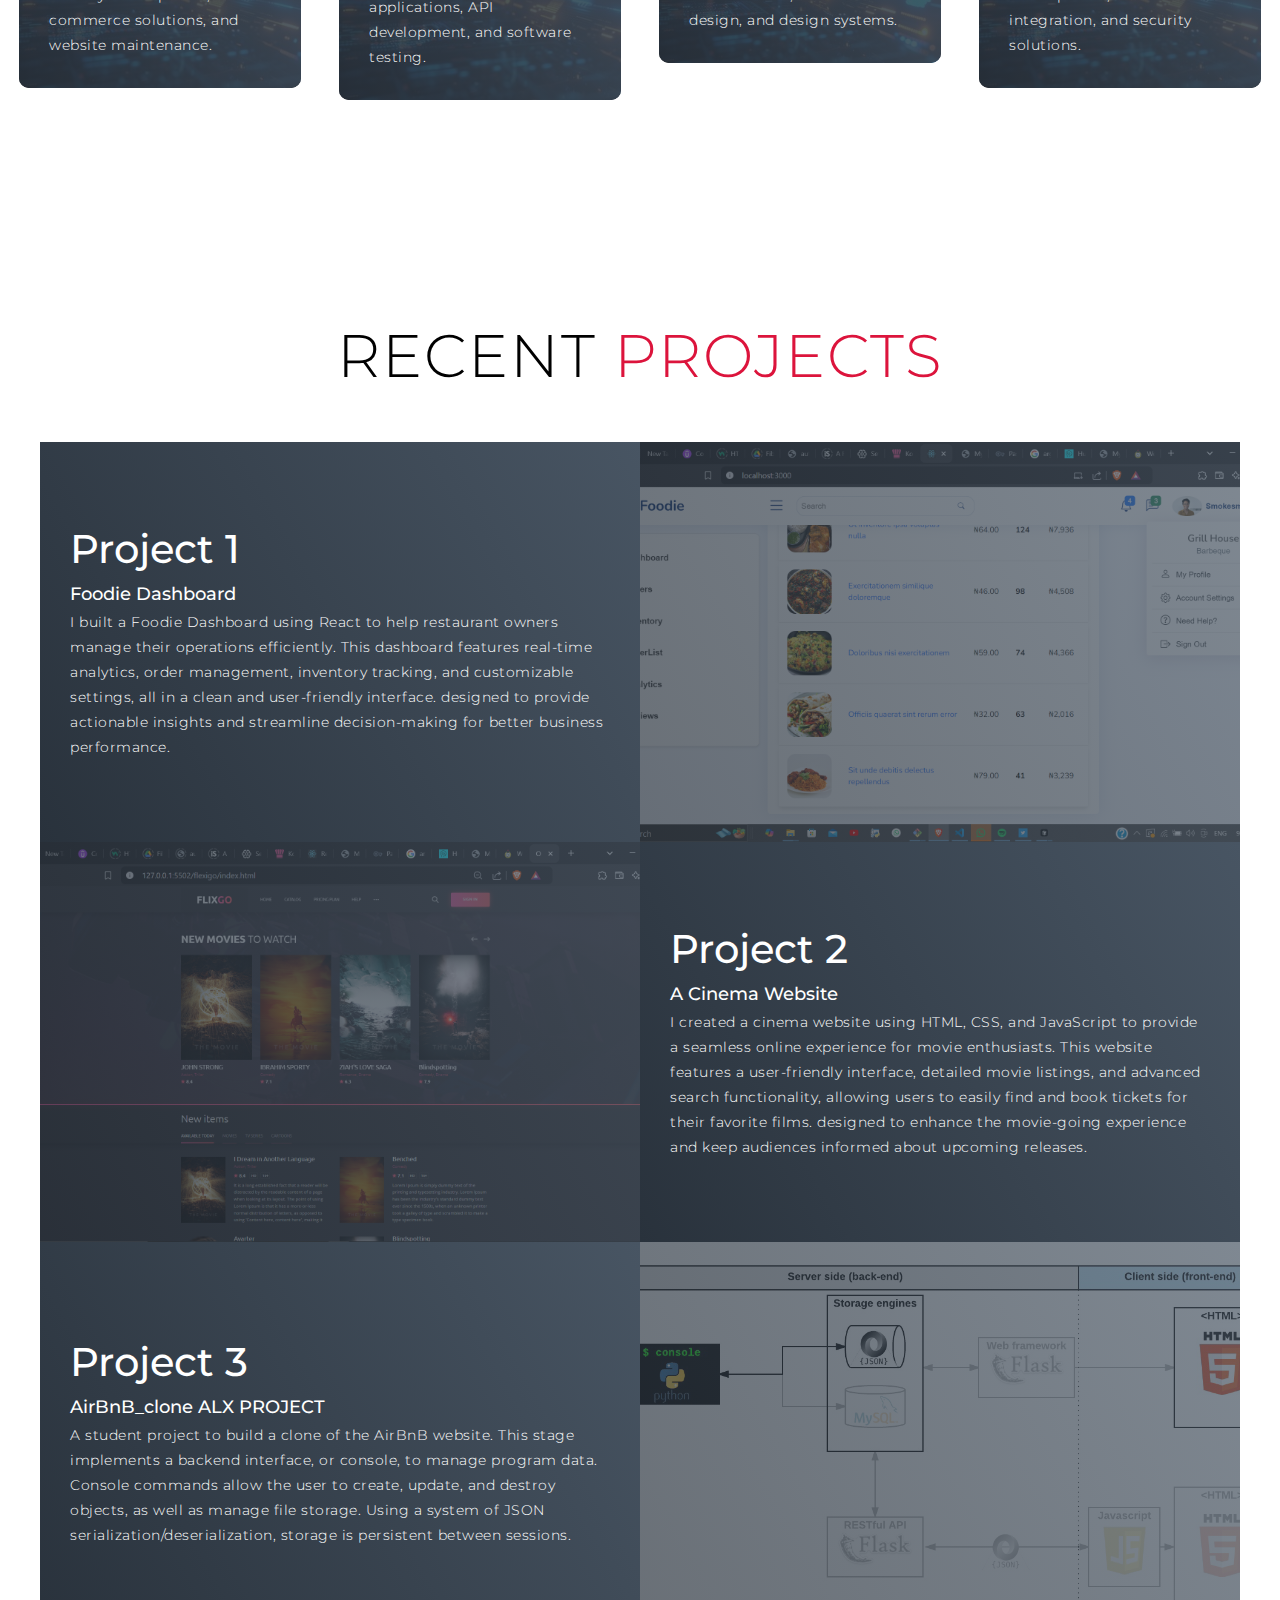
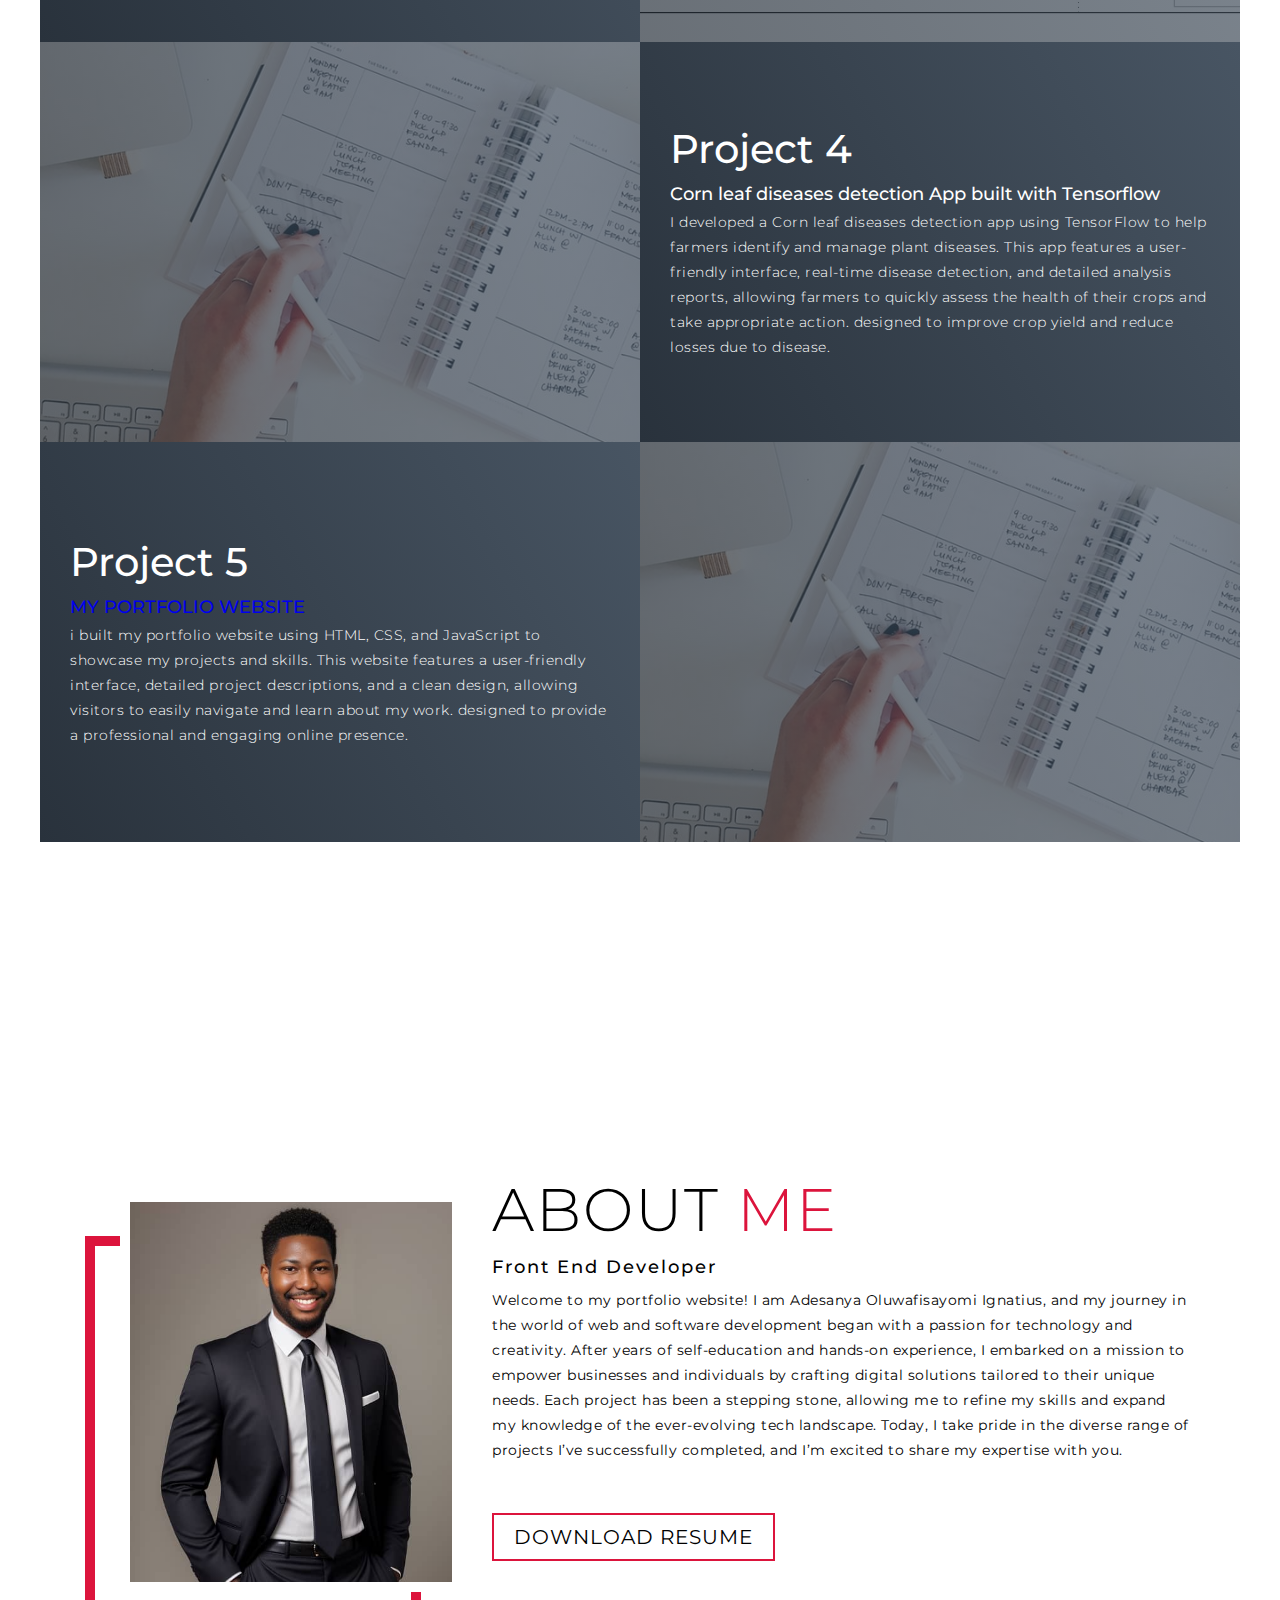
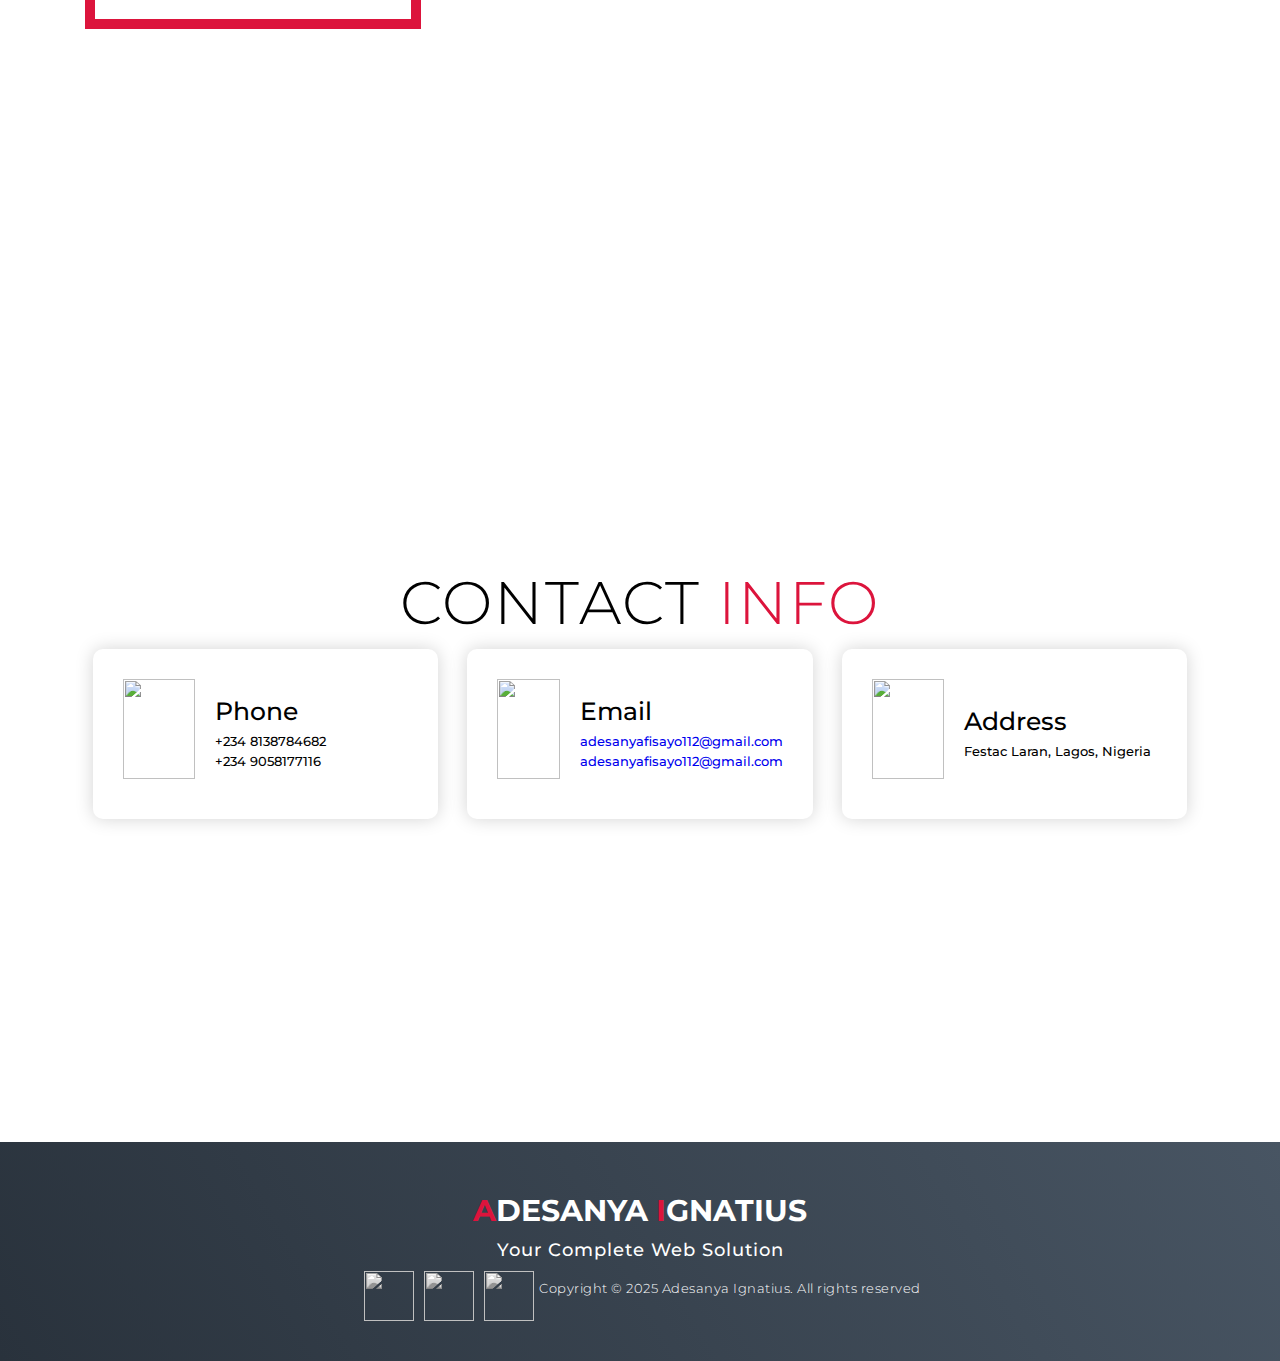
==== commit 7c8d3c1b: "jfj" ====
--- a/index.html
+++ b/index.html
@@ -44,7 +44,11 @@
   <!-- Hero Section  -->
   <section id="hero">
     <div class="hero container">
-      <div>
+      <video autoplay muted loop class="hero-video">
+        <source src="./img/1107894_1080p_4k_1920x1080.mp4" type="video/mp4">
+        Your browser does not support the video tag.
+      </video>
+      <div class="hero-content">
         <h1>Hello, <span></span></h1>
         <h1>My Name is <span></span></h1>
         <h1 style="font-family: 'Gill Sans', 'Gill Sans MT', Calibri, 'Trebuchet MS', sans-serif;">Adesanya Ignatius</h1>
--- a/style.css
+++ b/style.css
@@ -206,11 +206,8 @@
 
 /* Hero Section */
 #hero {
-	background-image: url('./img/1_kJhD4PCaIphZ9G1BG_dtNw.jpg');
-	background-size: cover;
-	background-position: center;
 	position: relative;
-	z-index: 1;
+	overflow: hidden;
 }
 #hero::after {
 	content: '';
@@ -268,6 +265,23 @@
 	animation-delay: 2.5s;
 }
 
+.hero-video {
+	position: absolute;
+	top: 0;
+	left: 0;
+	width: 100%;
+	height: 100%;
+	object-fit: cover;
+	z-index: -1;
+}
+
+.hero-content {
+	position: relative;
+	z-index: 1;
+	color: white;
+	text-align: center;
+}
+
 /* End Hero Section */
 
 /* Services Section */
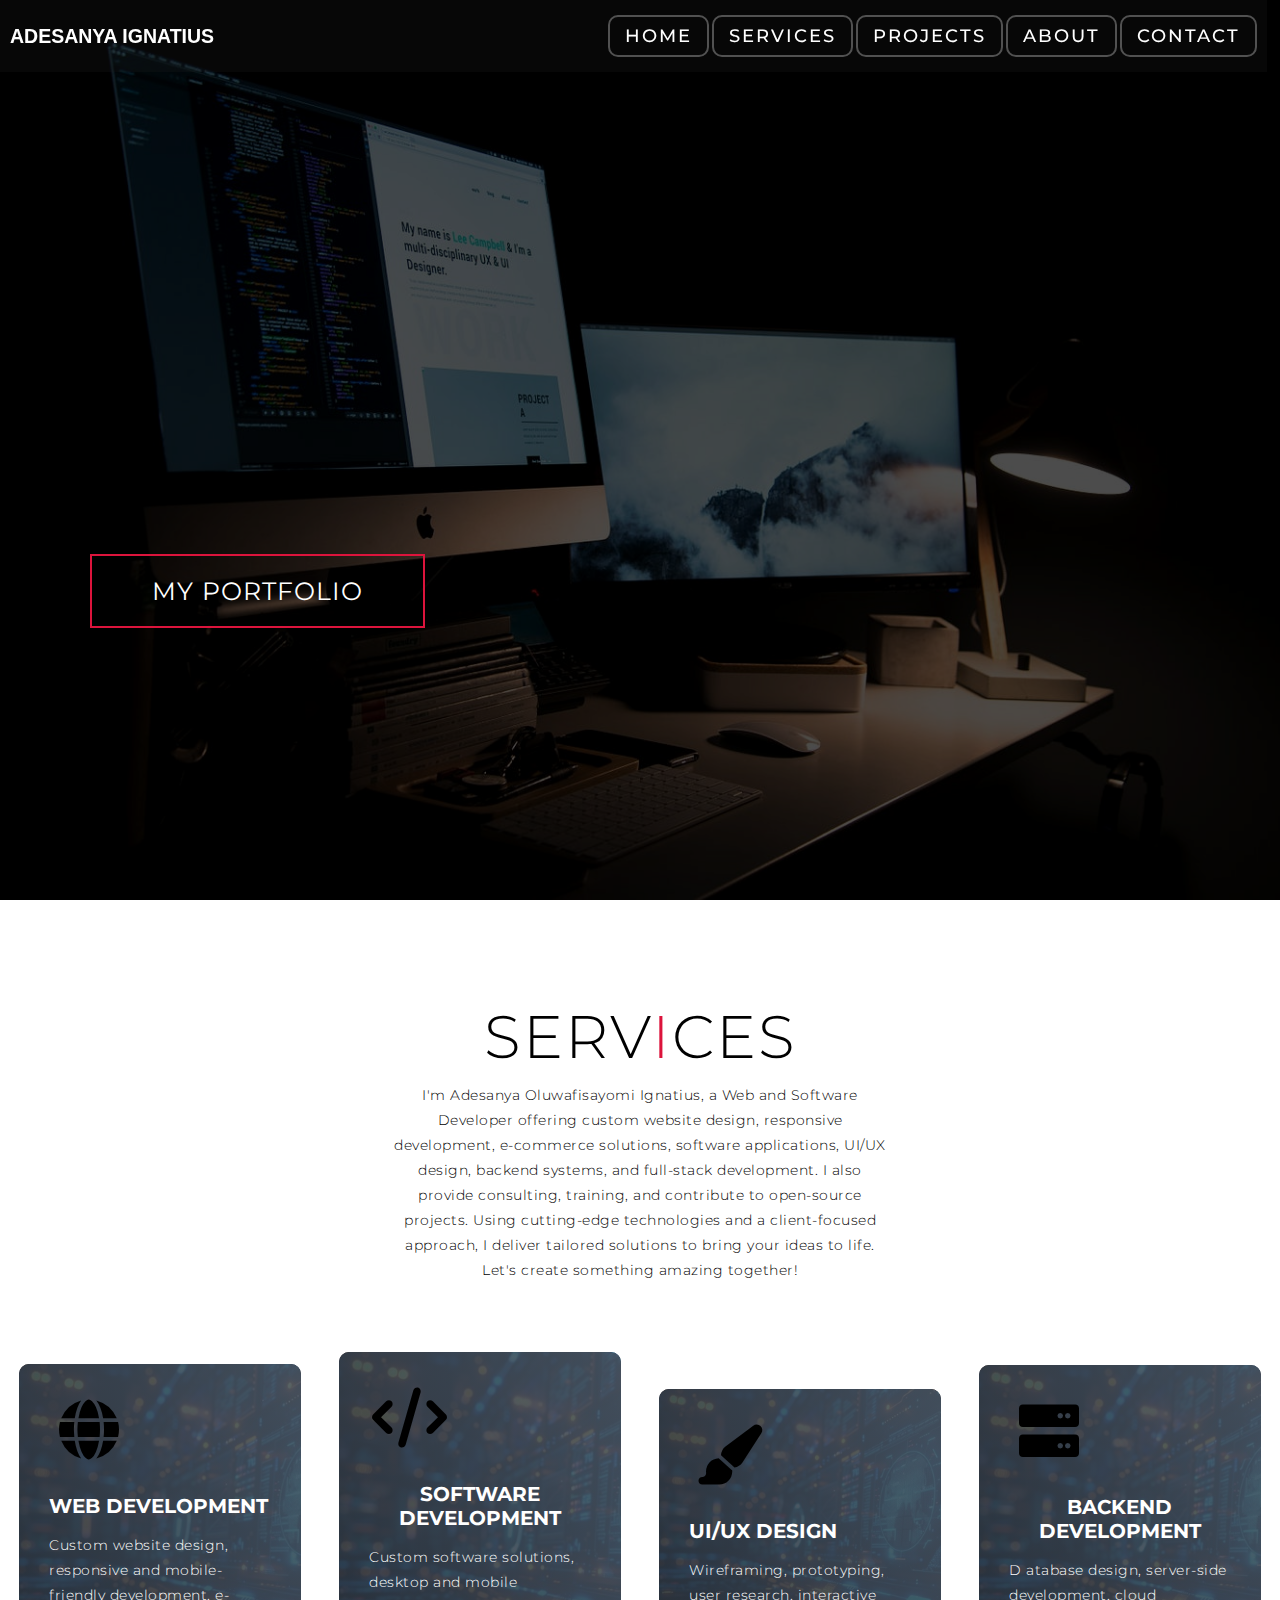
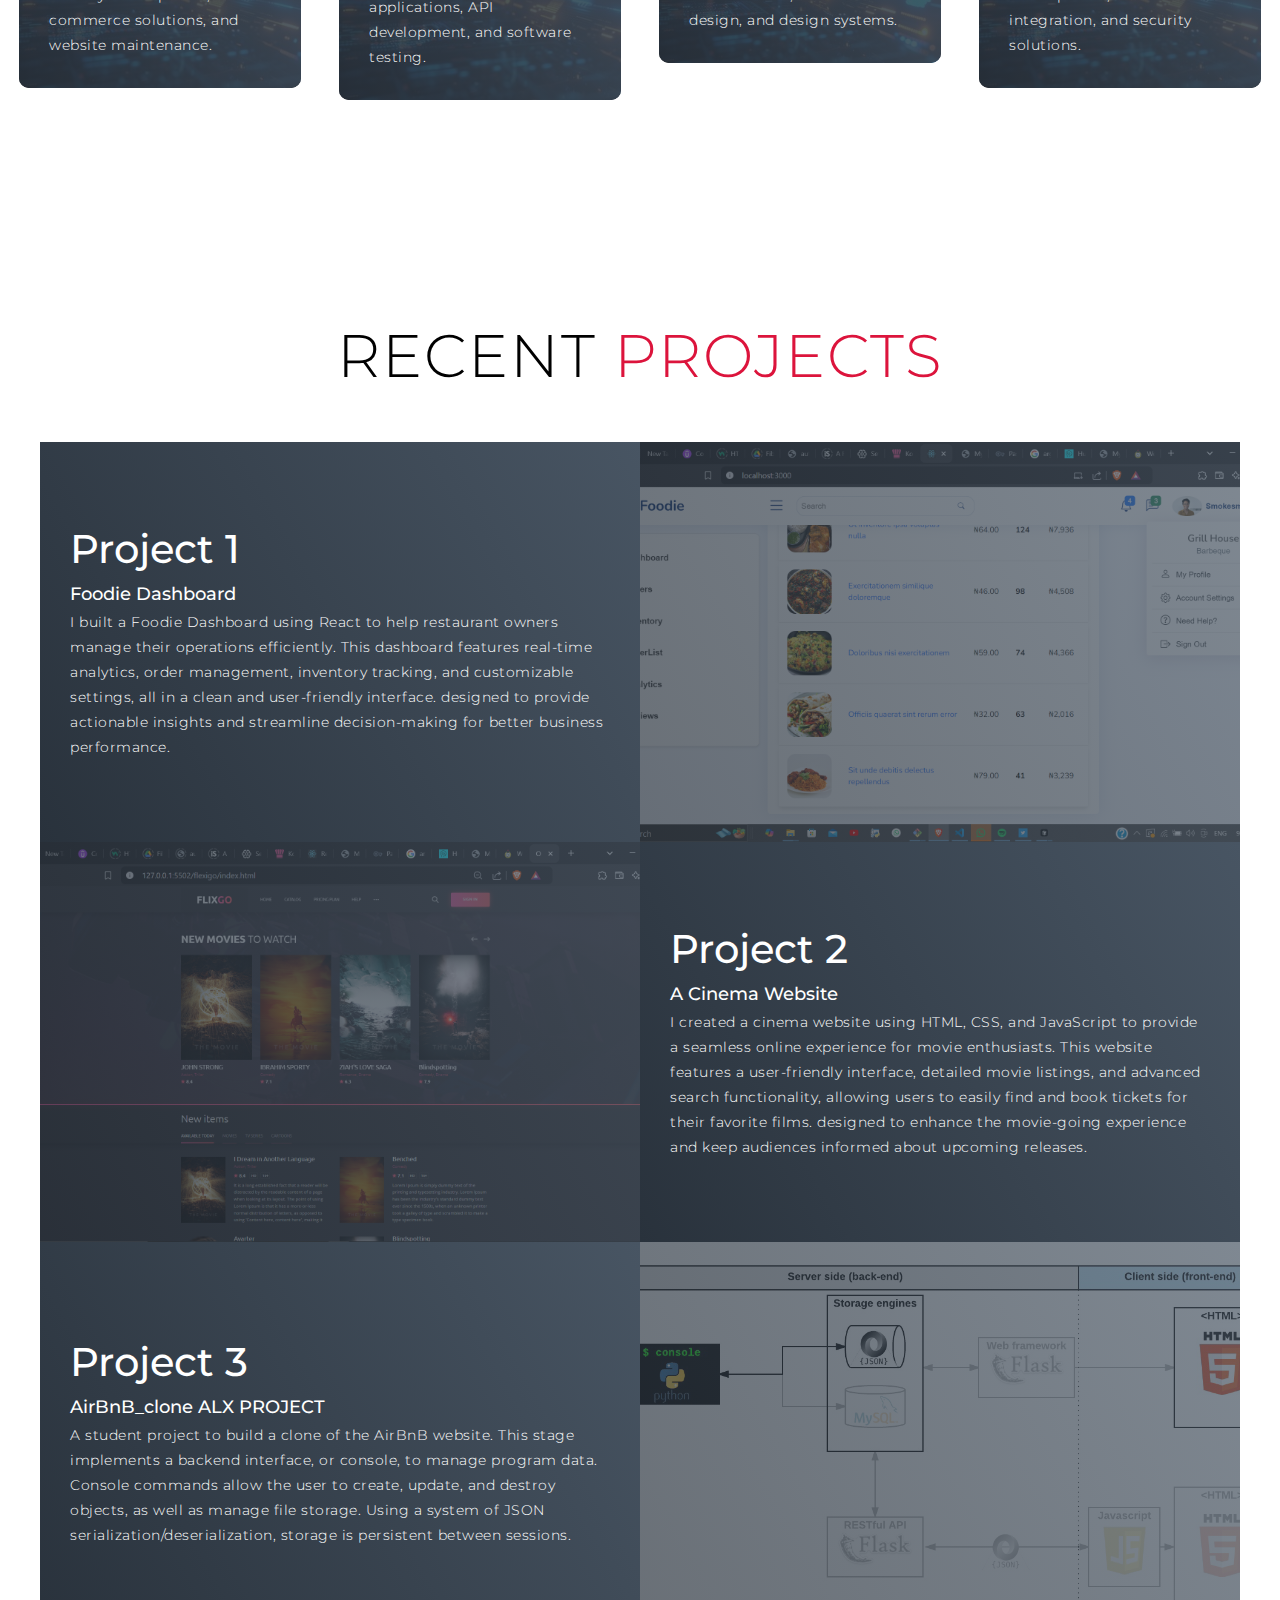
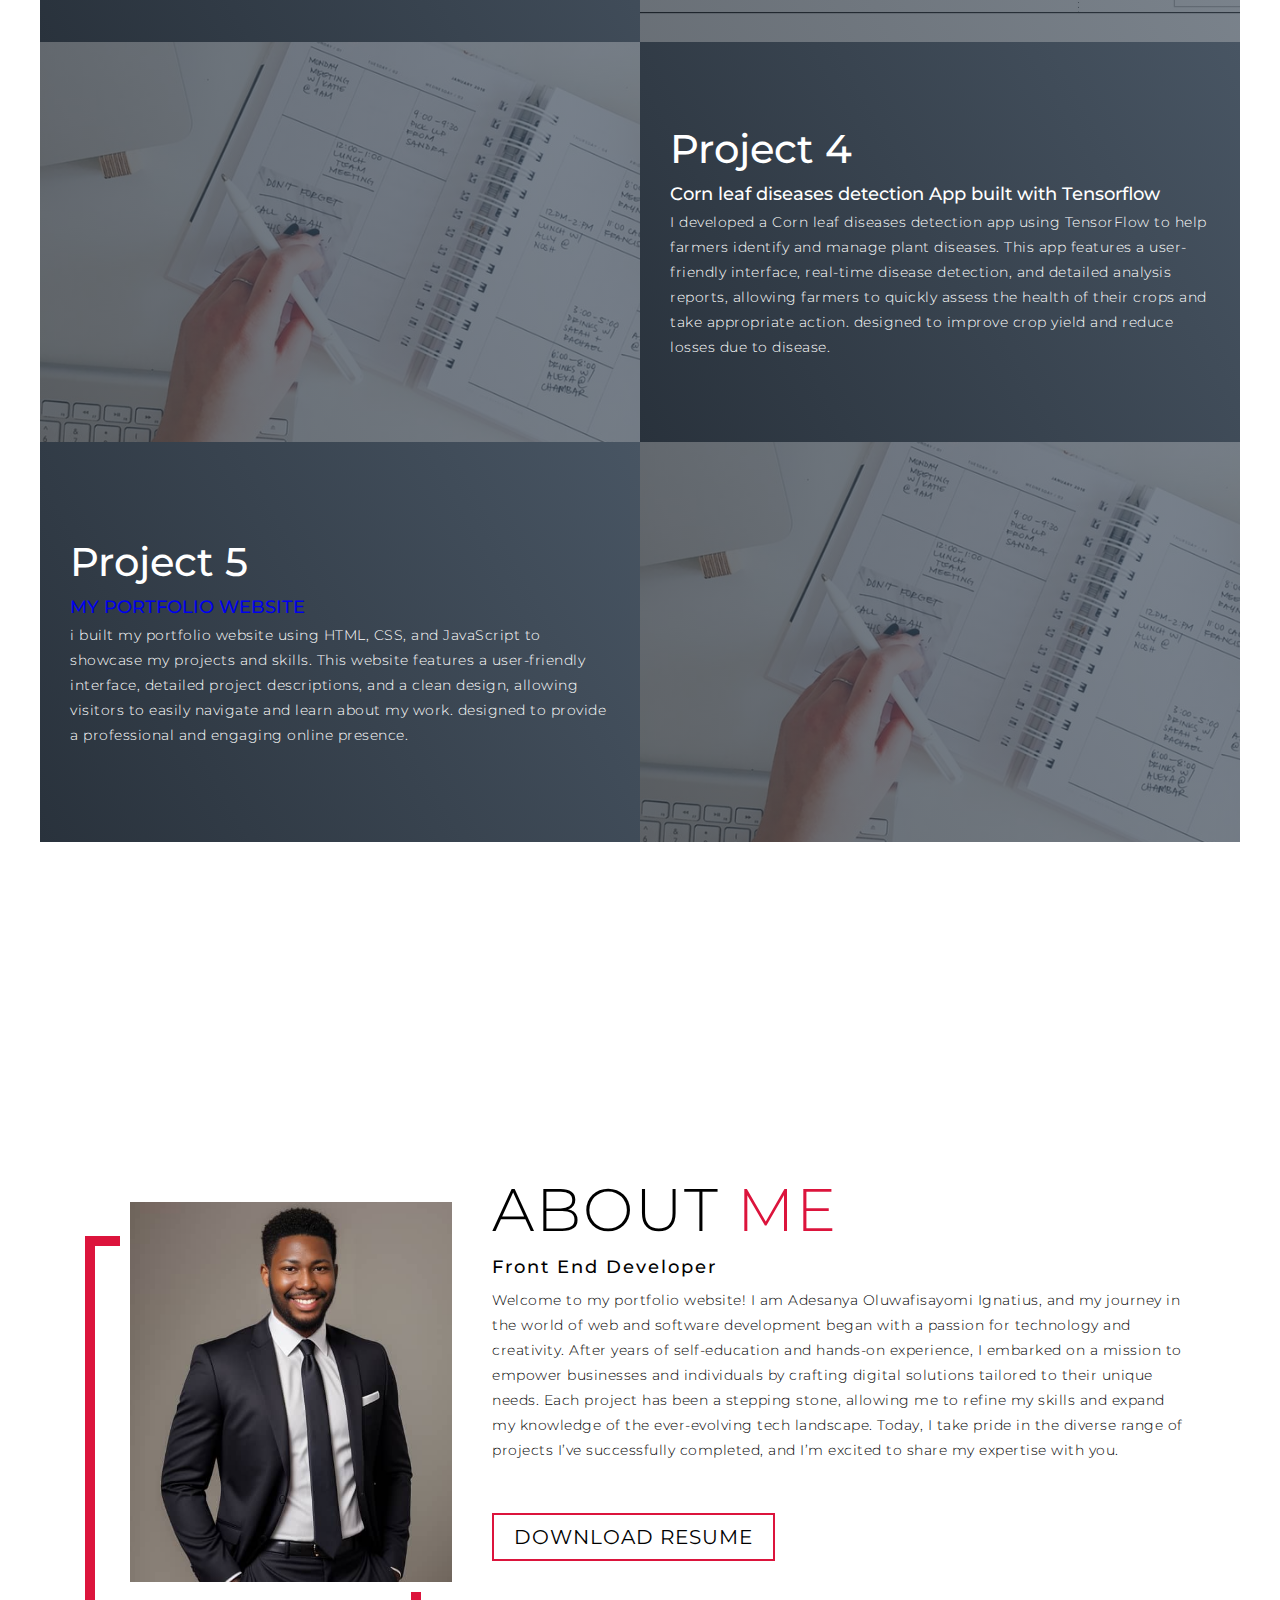
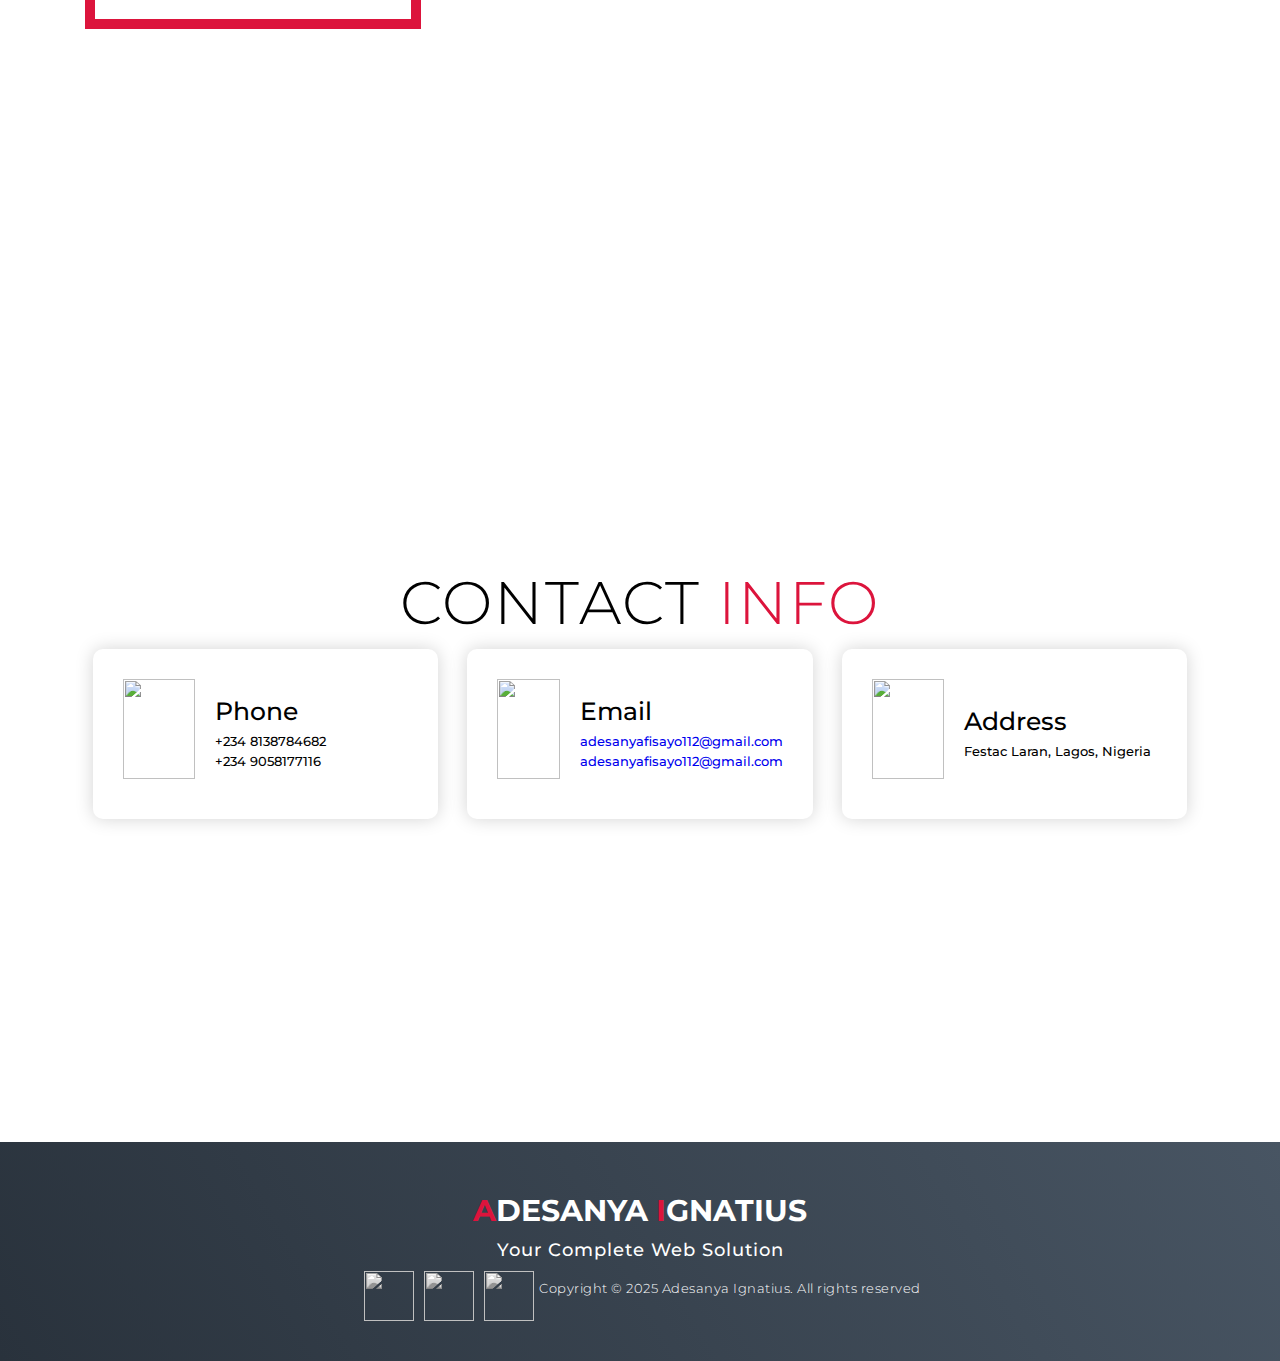
==== commit 1b5a2f2b: "just leave am" ====
--- a/index.html
+++ b/index.html
@@ -44,11 +44,7 @@
   <!-- Hero Section  -->
   <section id="hero">
     <div class="hero container">
-      <video autoplay muted loop class="hero-video">
-        <source src="./img/1107894_1080p_4k_1920x1080.mp4" type="video/mp4">
-        Your browser does not support the video tag.
-      </video>
-      <div class="hero-content">
+      <div>
         <h1>Hello, <span></span></h1>
         <h1>My Name is <span></span></h1>
         <h1 style="font-family: 'Gill Sans', 'Gill Sans MT', Calibri, 'Trebuchet MS', sans-serif;">Adesanya Ignatius</h1>
@@ -160,13 +156,13 @@
     <div class="about container">
       <div class="col-left">
         <div class="about-img">
-          <img src="./img/image23.jpg" alt="img">
+          <img src="./img/WhatsApp Image 2025-01-15 at 16.54.16_9f960fc8.jpg" alt="img">
         </div>
       </div>
       <div class="col-right">
         <h1 class="section-title">About <span>me</span></h1>
         <h2>Front End Developer</h2>
-        <p><strong>Welcome to my portfolio website! I am Adesanya Oluwafisayomi Ignatius, and my journey in the world of web and software development began with a passion for technology and creativity. After years of self-education and hands-on experience, I embarked on a mission to empower businesses and individuals by crafting digital solutions tailored to their unique needs. Each project has been a stepping stone, allowing me to refine my skills and expand my knowledge of the ever-evolving tech landscape. Today, I take pride in the diverse range of projects I’ve successfully completed, and I’m excited to share my expertise with you.</strong></p>
+        <p>Welcome to my portfolio website! I am Adesanya Oluwafisayomi Ignatius, and my journey in the world of web and software development began with a passion for technology and creativity. After years of self-education and hands-on experience, I embarked on a mission to empower businesses and individuals by crafting digital solutions tailored to their unique needs. Each project has been a stepping stone, allowing me to refine my skills and expand my knowledge of the ever-evolving tech landscape. Today, I take pride in the diverse range of projects I’ve successfully completed, and I’m excited to share my expertise with you.</p>
         <a href="./resume/ADESANYA_OLUWAFISAYOMI_CURRICULUM VITAE.pdf" class="cta" download>Download Resume</a>
       </div>
     </div>
@@ -233,4 +229,4 @@
   <script src="./app.js"></script>
 </body>
 
-</html>
+</html>--- a/style.css
+++ b/style.css
@@ -80,8 +80,10 @@
 	z-index: 1000;
 	left: 0;
 	top: 0;
-	width: 100vw;
+	width: 99vw;
 	height: auto;
+	font-size: small;
+	font: weight 100px;
 }
 #header .header {
 	min-height: 8vh;
@@ -206,8 +208,11 @@
 
 /* Hero Section */
 #hero {
+	background-image: url('./img/1_kJhD4PCaIphZ9G1BG_dtNw.jpg');
+	background-size: cover;
+	background-position: center;
 	position: relative;
-	overflow: hidden;
+	z-index: 1;
 }
 #hero::after {
 	content: '';
@@ -265,23 +270,6 @@
 	animation-delay: 2.5s;
 }
 
-.hero-video {
-	position: absolute;
-	top: 0;
-	left: 0;
-	width: 100%;
-	height: 100%;
-	object-fit: cover;
-	z-index: -1;
-}
-
-.hero-content {
-	position: relative;
-	z-index: 1;
-	color: white;
-	text-align: center;
-}
-
 /* End Hero Section */
 
 /* Services Section */
@@ -720,4 +708,4 @@
 		margin: 1.5%;
 	}
 }
-/* End  Media Query For Desktop */
+/* End  Media Query For Desktop */